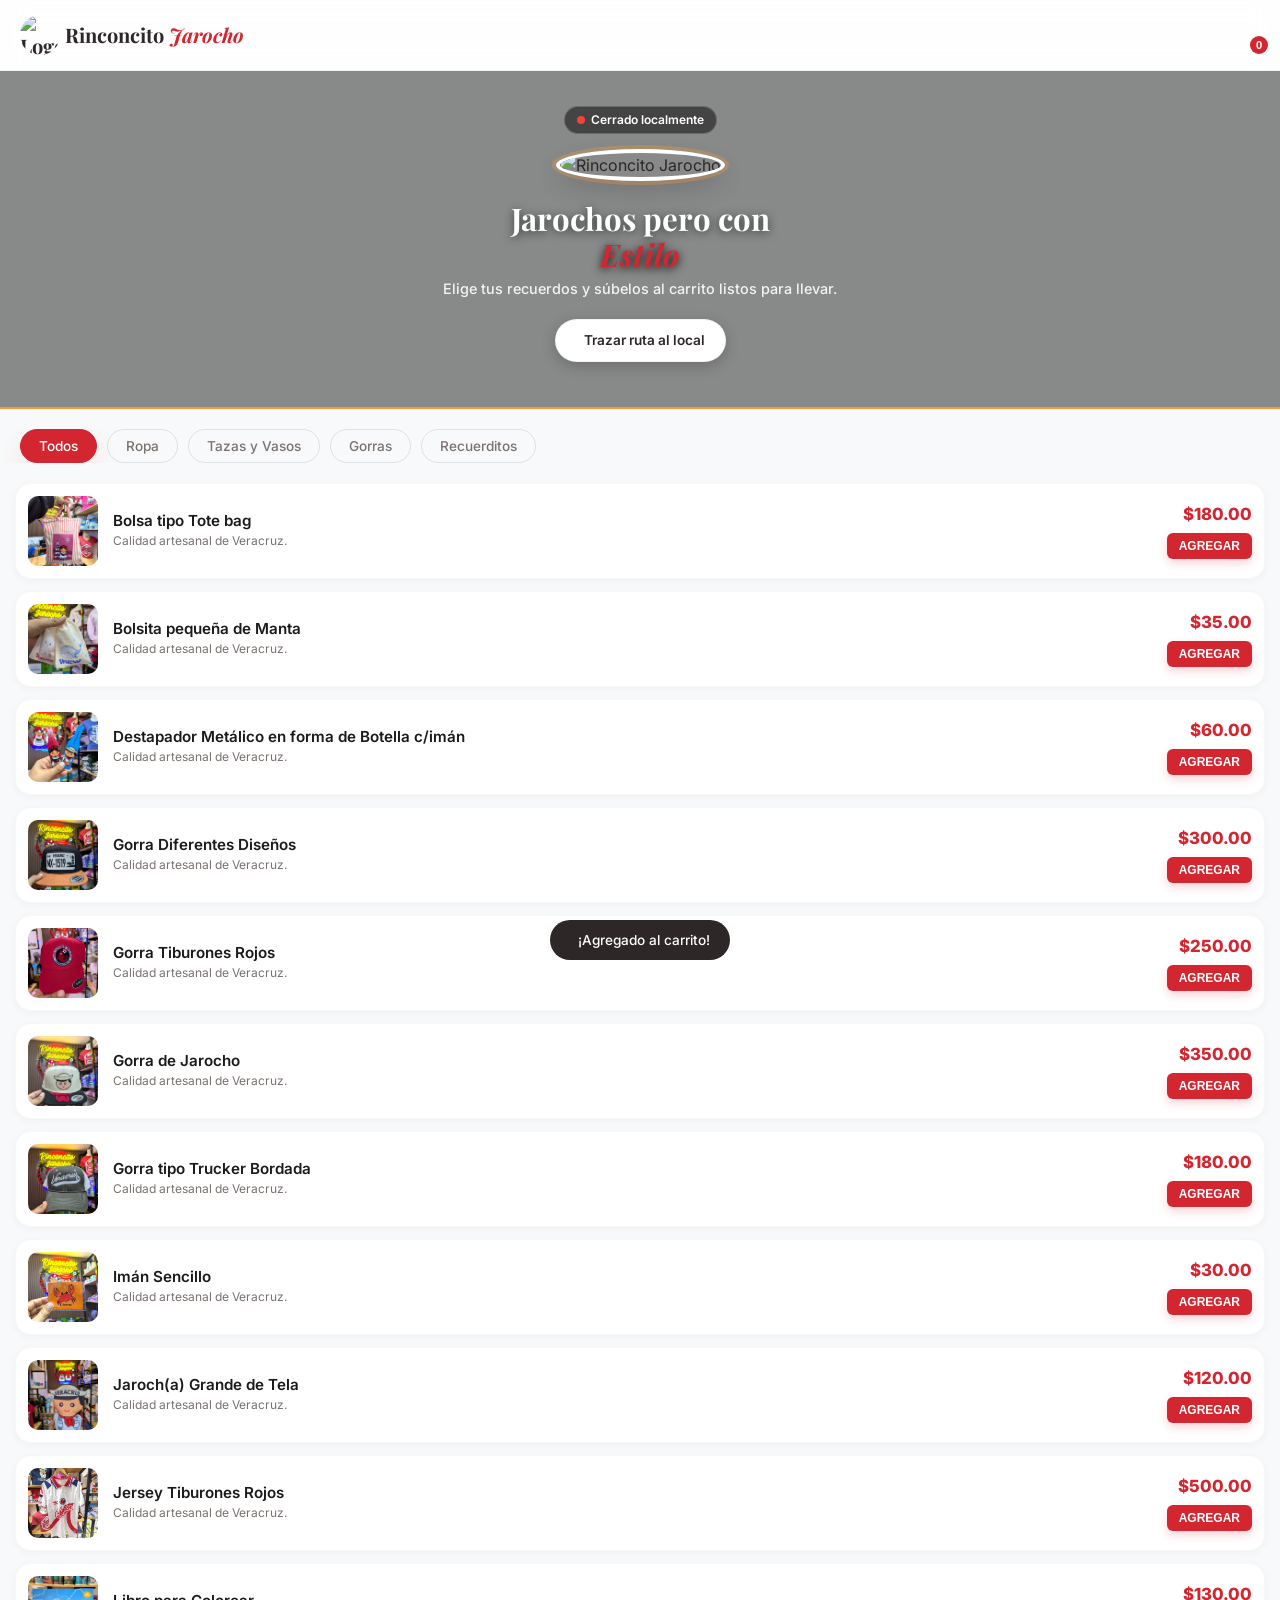
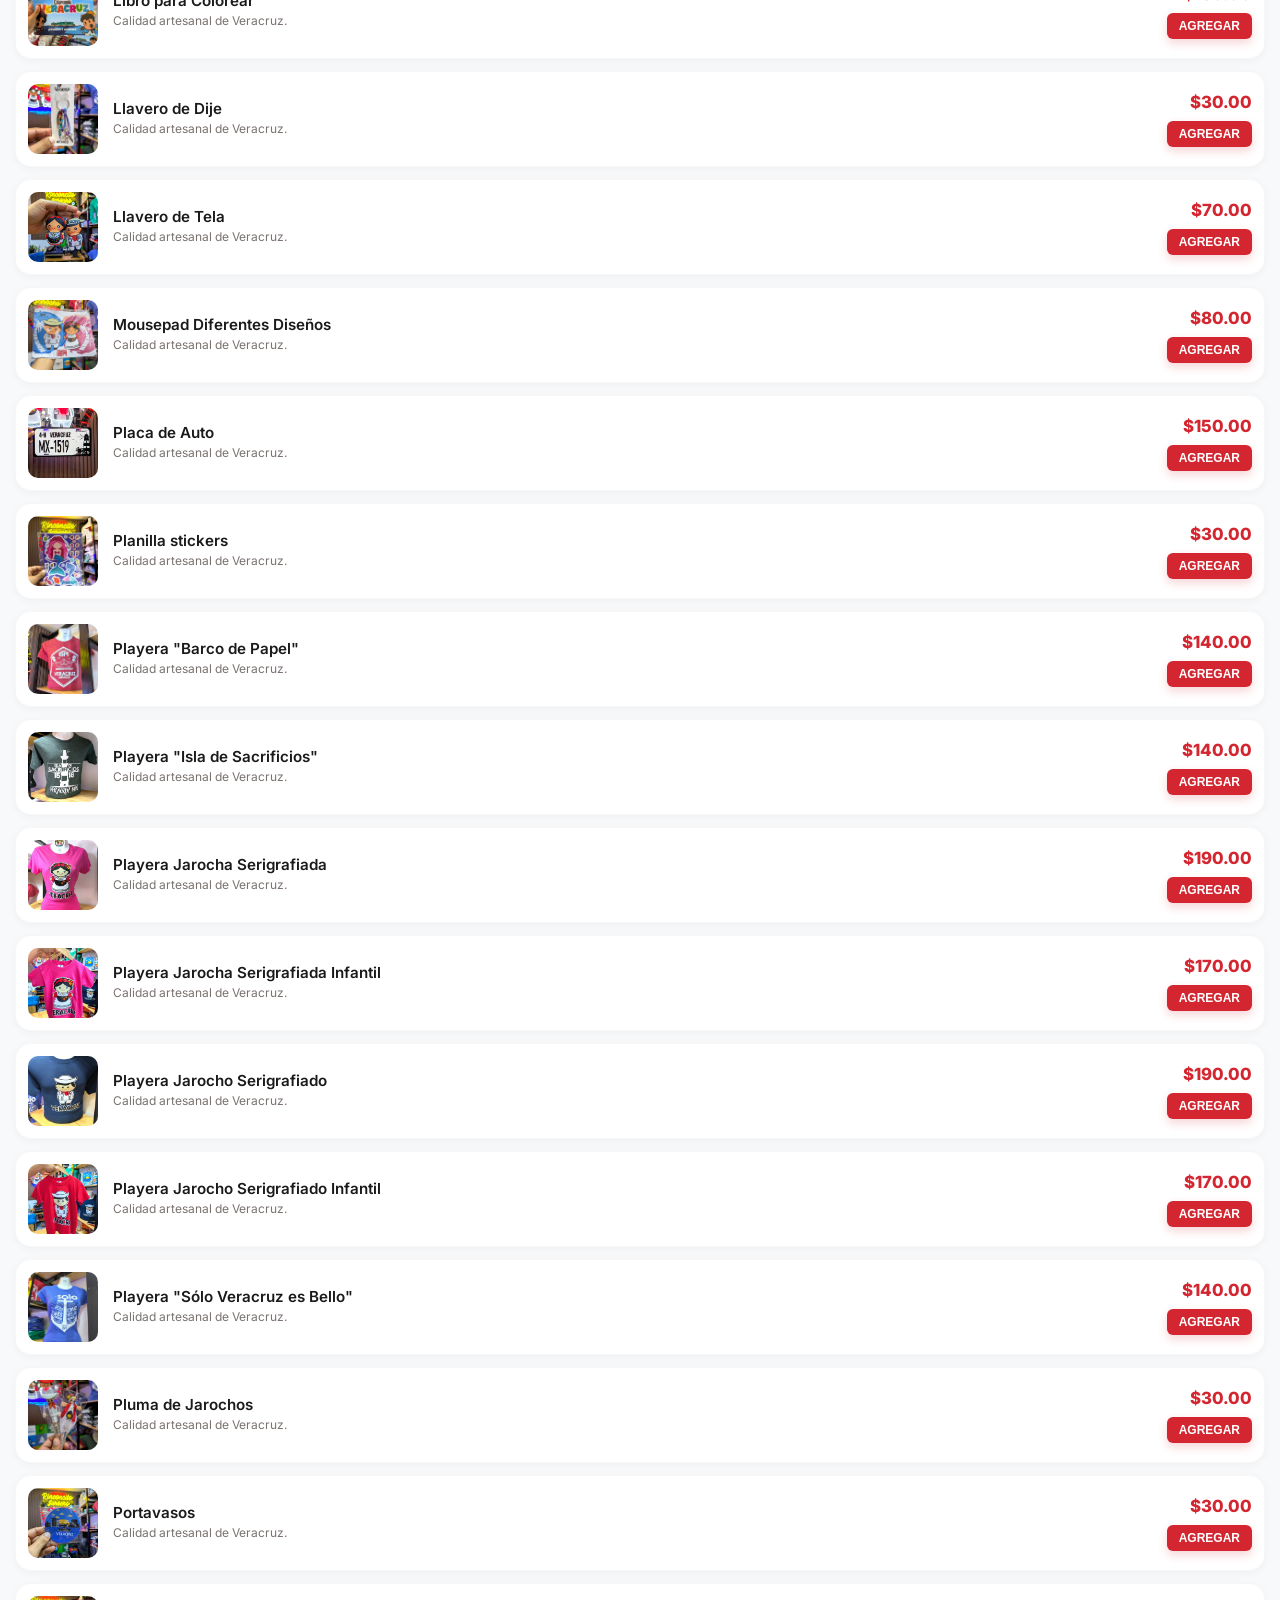
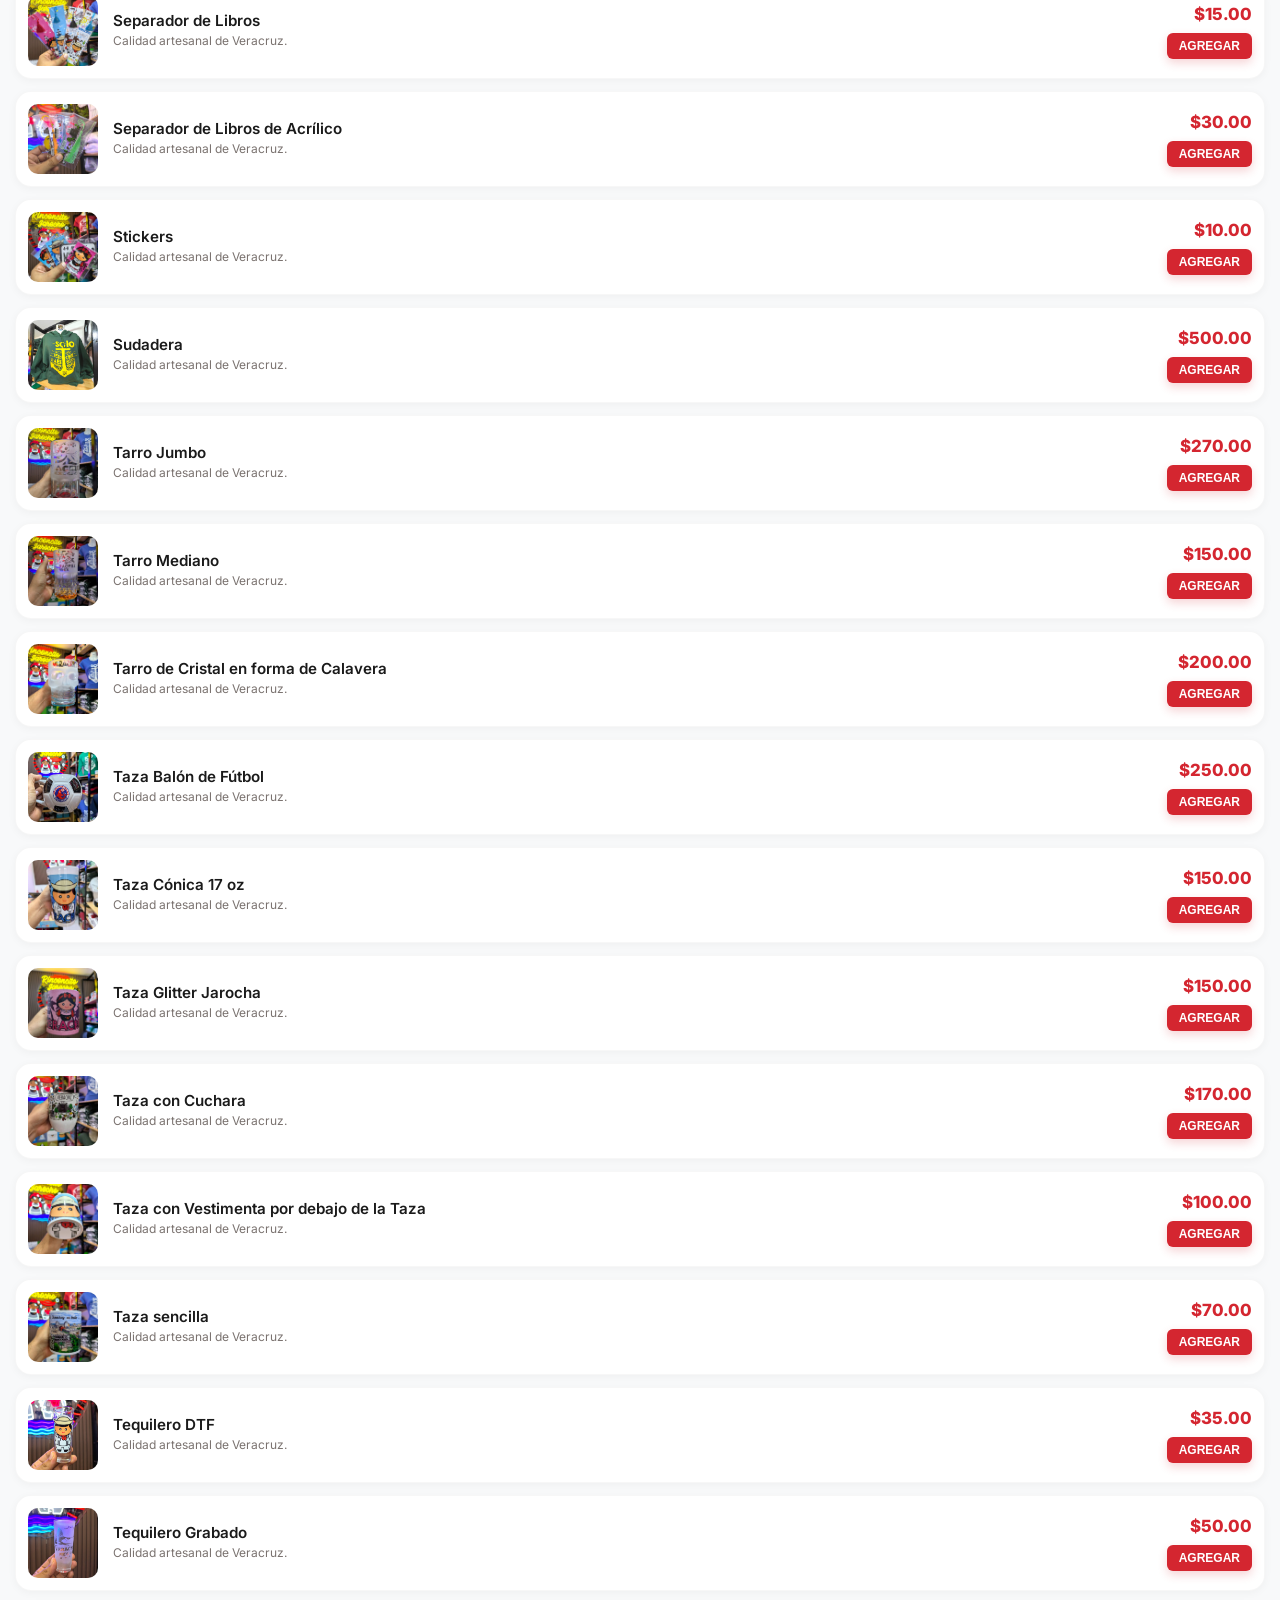
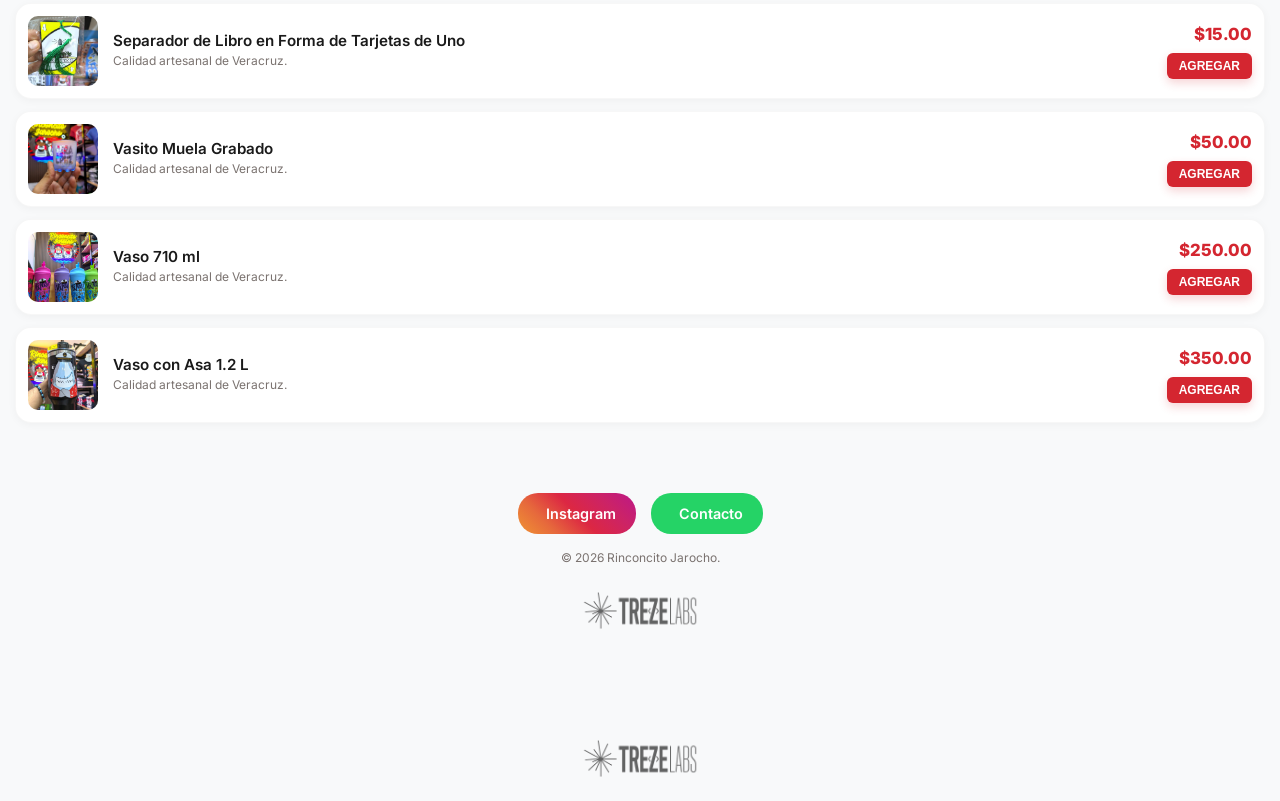
==== index.html @ 59df4389 "Deploy: Treze Labs Footer + Sistema completo" ====
<!DOCTYPE html>
<html lang="es">
<head>
    <meta charset="UTF-8">
    <meta name="viewport" content="width=device-width, initial-scale=1.0, maximum-scale=1.0, user-scalable=no">
    <title>Rinconcito Jarocho | Souvenirs y Tradición</title>
    
    <!-- SEO & OpenGraph -->
    <meta name="description" content="Descubre nuestra selección de souvenirs, café y artesanías tradicionales jarochas.">
    
    <!-- WhatsApp / Social Media Preview -->
    <meta property="fb:app_id" content="966242223397117">
    <meta property="og:site_name" content="Rinconcito Jarocho">
    <meta property="og:title" content="Rinconcito Jarocho | Catálogo Digital">
    <meta property="og:description" content="Descubre nuestra selección Premium de souvenirs tradicionales jarochos.">
    <meta property="og:image" itemprop="image" content="https://vcard-rinconcito-jarocho.vercel.app/PORTADA_WA.jpg?v=10">
    <meta property="og:image:secure_url" itemprop="image" content="https://vcard-rinconcito-jarocho.vercel.app/PORTADA_WA.jpg?v=10">
    <meta property="og:image:type" content="image/jpeg">
    <meta property="og:image:width" content="600">
    <meta property="og:image:height" content="600">
    <meta property="og:type" content="website">
    <meta property="og:url" content="https://vcard-rinconcito-jarocho.vercel.app/">

    <!-- Favicon -->
    <link rel="icon" type="image/jpeg" href="PORTADA_WA.jpg?v=10">
    <link rel="apple-touch-icon" href="PORTADA_WA.jpg?v=10">
    
    <!-- Google Fonts -->
    <link rel="preconnect" href="https://fonts.googleapis.com">
    <link rel="preconnect" href="https://fonts.gstatic.com" crossorigin>
    <link href="https://fonts.googleapis.com/css2?family=Inter:wght@300;400;500;600&family=Playfair+Display:wght@600;700;800&display=swap" rel="stylesheet">
    
    <!-- Icons RemixIcon -->
    <link href="https://cdn.jsdelivr.net/npm/remixicon@3.5.0/fonts/remixicon.css" rel="stylesheet">
    
    <link rel="stylesheet" href="style.css">
</head>
<body class="loading">

    <!-- Splash Screen -->
    <div class="splash-screen" id="splash">
        
        <h2 class="splash-title">
            <span class="word delay-1 splash-highlight">Bienvenidos</span> 
        </h2>

        <div class="splash-video-container">
            <video src="Animate_2D_logo_202604082018.mp4" autoplay muted playsinline loop class="splash-video" id="splashVideo"></video>
        </div>
        <p class="splash-tagline">#unpedacitodeveracruzcontigo</p>
    </div>

    <!-- Header -->
    <header class="navbar">
        <div class="logo">
            <img src="Logo.jpg" alt="Logo" style="width: 40px; height: 40px; border-radius: 50%;"> 
            <span>Rinconcito <span class="accent-text">Jarocho</span></span>
        </div>
        <div class="nav-actions">
            <!-- Botón del carrito en cabecera -->
            <button class="header-cart-btn" onclick="toggleCart()">
                <i class="ri-shopping-cart-2-line"></i>
                <span id="header-cart-count" class="cart-badge">0</span>
            </button>
        </div>
    </header>

    <!-- Hero Section (Premium UI) -->
    <section class="hero">
        <div class="hero-decorative-bg"></div>
        <div class="hero-content">
            <div class="status-badge" id="store-status">
                <span class="status-dot"></span><span id="status-text">Verificando...</span>
            </div>
            <div class="logo-wrapper">
                <img src="Logo.jpg" alt="Rinconcito Jarocho" class="hero-logo">
            </div>
            <h2>Jarochos pero con <br><span class="highlight">Estilo</span></h2>
            <p>Elige tus recuerdos y súbelos al carrito listos para llevar.</p>
            
            <a href="https://maps.app.goo.gl/8WLdTJuhBBoKzhEu6" target="_blank" class="btn-location">
                <i class="ri-map-pin-2-fill"></i> Trazar ruta al local
            </a>
        </div>
    </section>

    <!-- Categories Filter -->
    <div class="categories-wrapper">
        <div class="categories-scroll">
            <button class="cat-btn active" data-filter="all">Todos</button>
            <button class="cat-btn" data-filter="ropa">Ropa</button>
            <button class="cat-btn" data-filter="tazas">Tazas y Vasos</button>
            <button class="cat-btn" data-filter="gorras">Gorras</button>
            <button class="cat-btn" data-filter="souvenirs">Recuerditos</button>
        </div>
    </div>

    <!-- Products Section -->
    <main class="products-container" id="products-grid">
        <!-- Products will be injected here via JS -->
    </main>

    <!-- Footer -->
    <footer>
        <div class="social-links-footer">
            <a href="https://www.instagram.com/rinconcitojarocho_" target="_blank" class="contact-btn insta"><i class="ri-instagram-line"></i> Instagram</a>
            <a href="https://wa.me/522291293657" target="_blank" class="contact-btn wa"><i class="ri-whatsapp-line"></i> Contacto</a>
        </div>
        <p style="font-size: 0.75rem; margin-bottom: 5px;">&copy; 2026 Rinconcito Jarocho.</p>
        <a href="https://trezelabs.com" target="_blank" style="display: flex; justify-content: center; text-decoration: none; margin-top: 24px; opacity: 0.6; transition: opacity 0.3s ease;" onmouseover="this.style.opacity='1'" onmouseout="this.style.opacity='0.6'">
            <img src="assets/footer.png" alt="Ingeniería Digital por Treze Labs" style="max-height: 38px; object-fit: contain; filter: brightness(0);">
        </a>
    </footer>

    <!-- Cart Modal -->
    <div class="cart-overlay" id="cart-modal">
        <div class="cart-drawer">
            <div class="cart-header">
                <h3>Tu Pedido</h3>
                <button class="close-cart" onclick="toggleCart()">
                    <i class="ri-close-line"></i>
                </button>
            </div>
            
            <div class="cart-body" id="cart-items">
                <!-- Cart items list -->
                <div class="empty-cart-msg">Tu carrito está vacío 🥺<br>¡Agrega unos souvenirs jarochos!</div>
            </div>
            
            <div class="cart-footer">
                <div class="cart-total">
                    <span>Total:</span>
                    <span id="cart-total-price">$0.00</span>
                </div>
                <!-- Formulario super corto para el pedido -->
                <div class="checkout-form" id="checkout-form" style="display: none;">
                    <input type="text" id="client-name" placeholder="Escribe tu nombre..." class="checkout-input">
                    
                    <!-- Módulo de Regalo VIP -->
                    <label class="gift-toggle" for="is-gift">
                        <input type="checkbox" id="is-gift" onchange="toggleGiftNote()"> 
                        <span>¿Es un pedido para regalo? 🎁</span>
                    </label>
                    <textarea id="gift-note" placeholder="Escribe tu dedicatoria especial aquí..." class="checkout-input gift-note-input" style="display: none;"></textarea>
                </div>
                <button class="btn-checkout" id="btn-checkout" onclick="sendWhatsAppOrder()" disabled>
                    <i class="ri-whatsapp-line"></i> Enviar Pedido
                </button>
            </div>
        </div>
    </div>

    <!-- Floating Toast for Add to Cart -->
    <div class="toast" id="toast">
        <i class="ri-check-line"></i> ¡Agregado al carrito!
    </div>

    <!-- MÁGICO Botón de Carrito Flotante (Siempre Visible) -->
    <button class="floating-cart-btn" id="floating-btn" onclick="toggleCart()">
        <i class="ri-shopping-cart-2-fill"></i>
        <div class="floating-cart-count" id="floating-cart-count">0</div>
    </button>

    <!-- Scripts -->
    <script src="app.js" charset="utf-8"></script>

<!-- TREZE SIGNATURE -->
<a href="https://wa.me/522214092478?text=Hola%20Treze%20Labs%2C%20me%20gustar%C3%ADa%20solicitar%20el%20desarrollo%20de%20un%20sistema%20profesional." target="_blank" style="display: flex; justify-content: center; text-decoration: none; margin-top: 24px; margin-bottom: 24px; opacity: 0.6; transition: opacity 0.3s ease;" onmouseover="this.style.opacity='1'" onmouseout="this.style.opacity='0.6'">
    <img src="assets/footer.png" alt="Ingeniería Digital por Treze Labs" style="max-height: 38px; object-fit: contain; filter: brightness(0);">
</a>

</body>
</html>
---- style.css ----
/* VARIABLES GENERALES Y DISEÑO PREMIUM */
:root {
    /* Paleta Jarocha Premium (Basada en Logo) */
    --primary: #D42630; /* Rojo vivo jarocho */
    --primary-dark: #A51A20;
    --accent: #F79B37; /* Naranja/Dorado del atardecer del logo */
    
    --bg-color: #F8F9FA; /* Blanco muy limpio para resaltar colores del logo */
    --surface-color: #FFFFFF;
    
    --text-main: #2D2727;
    --text-muted: #7A726F;
    
    /* Fuentes */
    --font-heading: 'Playfair Display', serif;
    --font-body: 'Inter', sans-serif;
    
    /* Sombras Glassmorfismo / Premium */
    --shadow-sm: 0 4px 10px rgba(0, 0, 0, 0.05);
    --shadow-md: 0 10px 25px rgba(209, 48, 56, 0.1);
    --shadow-lg: 0 20px 40px rgba(0, 0, 0, 0.08);
    
    --radius-md: 16px;
    --radius-lg: 24px;
    --radius-full: 999px;
}

* {
    margin: 0;
    padding: 0;
    box-sizing: border-box;
    -webkit-tap-highlight-color: transparent;
}

body {
    font-family: var(--font-body);
    background-color: var(--bg-color);
    color: var(--text-main);
    line-height: 1.5;
    overflow-x: hidden;
}
body.loading {
    overflow: hidden;
}

/* ================= SPLASH SCREEN ================= */
.splash-screen {
    position: fixed;
    top: 0; left: 0; width: 100%; height: 100%;
    background: #FFFFFF url('patron.jpg') repeat;
    background-size: 250px;
    z-index: 9999;
    display: flex;
    flex-direction: column;
    justify-content: center;
    align-items: center;
    transition: opacity 0.6s ease-out, visibility 0.6s ease-out;
    will-change: opacity, visibility;
}
.splash-title {
    font-family: var(--font-heading);
    font-size: 2.2rem;
    line-height: 1.15;
    margin: 0 0 25px 0;
    color: var(--text-main);
    text-align: center;
    background: rgba(255, 255, 255, 0.95);
    padding: 10px 40px;
    border-radius: var(--radius-full);
    box-shadow: 0 10px 30px rgba(0,0,0,0.15);
    text-shadow: none;
    z-index: 10;
}
.splash-title .word {
    display: inline-block;
    opacity: 0;
    transform: translateY(30px);
    animation: letterDrop 0.8s cubic-bezier(0.175, 0.885, 0.32, 1.275) forwards;
}
.splash-title .splash-highlight {
    color: var(--primary);
    text-shadow: none;
}
.splash-title .delay-1 { animation-delay: 0.1s; }
.splash-title .delay-2 { animation-delay: 0.25s; }
.splash-title .delay-3 { animation-delay: 0.4s; }
.splash-title .delay-4 { animation-delay: 0.6s; }
.splash-title .delay-5 { animation-delay: 0.8s; }

.splash-video-container {
    width: 90vw;
    max-width: 450px;
    aspect-ratio: 16 / 9;
    border-radius: 20px;
    overflow: hidden;
    box-shadow: 0 15px 35px rgba(247, 155, 55, 0.4), inset 0 0 20px rgba(0,0,0,0.1);
    border: 6px solid #FFFFFF;
    position: relative;
    animation: floatingLogo 4s ease-in-out infinite;
    margin-bottom: 25px;
    background: #FFFFFF;
    will-change: transform;
    transform: translateZ(0); /* Hardware acceleration */
}
.splash-video {
    width: 100%;
    height: 100%;
    object-fit: cover;
    background-color: transparent;
}
.splash-tagline {
    font-family: var(--font-body);
    font-size: 1rem;
    font-weight: 600;
    color: white;
    background: rgba(0,0,0,0.85);
    padding: 10px 25px;
    border-radius: var(--radius-full);
    box-shadow: 0 4px 15px rgba(0,0,0,0.2);
    animation: fadeInDown 1s ease 1s both; /* Delay in showing up */
    text-transform: none;
    letter-spacing: 0.5px;
}
.splash-logo span {
    font-weight: 400;
    font-style: italic;
    opacity: 0.9;
}
.splash-tagline {
    font-size: 0.9rem;
    letter-spacing: 2px;
    text-transform: uppercase;
    opacity: 0.8;
}
.loader {
    margin: 20px auto 0;
    width: 40px; height: 40px;
    border: 3px solid rgba(255,255,255,0.3);
    border-top-color: white;
    border-radius: 50%;
    animation: spin 1s linear infinite;
}

/* ================= HEADER ================= */
.navbar {
    position: sticky;
    top: 0;
    background: rgba(255, 255, 255, 0.85);
    backdrop-filter: blur(12px);
    -webkit-backdrop-filter: blur(12px);
    display: flex;
    justify-content: space-between;
    align-items: center;
    padding: 15px 20px;
    z-index: 100;
    border-bottom: 1px solid rgba(0,0,0,0.05);
}
.logo {
    font-family: var(--font-heading);
    font-size: 1.25rem;
    font-weight: 700;
    color: var(--text-main);
    display: flex;
    align-items: center;
    gap: 5px;
}
.logo i { color: var(--primary); }
.accent-text { color: var(--primary); font-style: italic; }

.header-cart-btn {
    position: relative;
    background: none;
    border: none;
    font-size: 1.4rem;
    color: var(--text-main);
    cursor: pointer;
    transition: transform 0.2s;
}
.header-cart-btn:active { transform: scale(0.9); }
.cart-badge {
    position: absolute;
    top: -5px; right: -8px;
    background: var(--primary);
    color: white;
    font-size: 0.7rem;
    font-weight: 600;
    width: 18px; height: 18px;
    border-radius: 50%;
    display: flex;
    justify-content: center;
    align-items: center;
}

/* ================= HERO (Fondo Fotográfico) ================= */
.hero {
    position: relative;
    padding: 35px 20px 45px;
    background: linear-gradient(rgba(0,0,0,0.45), rgba(0,0,0,0.45)), url('Portada.jpg') center/cover;
    border-bottom: 2px solid var(--accent);
    display: flex;
    flex-direction: column;
    align-items: center;
    text-align: center;
    overflow: hidden;
}
.hero-decorative-bg {
    display: none; /* Desactivar destello para que reine la foto */
}
.hero-decorative-bg {
    position: absolute;
    top: -50%; left: -50%; width: 200%; height: 200%;
    background: radial-gradient(circle, rgba(255,255,255,0.5) 0%, transparent 60%);
    animation: rotateSun 25s linear infinite;
    pointer-events: none;
    z-index: 0;
}
.hero-content {
    position: relative;
    z-index: 1;
    color: var(--text-main);
    max-width: 400px;
    display: flex;
    flex-direction: column;
    align-items: center;
}
.logo-wrapper {
    position: relative;
    margin-bottom: 15px;
}
.hero-logo {
    width: 105px;
    height: 105px;
    border-radius: 50%;
    border: 4px solid white;
    object-fit: cover;
    box-shadow: 0 0 0 4px rgba(247, 155, 55, 0.3), 0 10px 25px rgba(0,0,0,0.15);
    animation: floatingLogo 4s ease-in-out infinite;
}
.hero h2 {
    font-family: var(--font-heading);
    font-size: 1.95rem;
    line-height: 1.15;
    margin: 5px 0;
    color: #FFFFFF;
    text-shadow: 0 2px 10px rgba(0,0,0,0.6);
}
.highlight {
    color: var(--primary);
    font-style: italic;
    text-shadow: 0 2px 10px rgba(0,0,0,1);
}
.hero p {
    font-size: 0.9rem;
    color: rgba(255,255,255,0.9);
    font-weight: 500;
    margin-bottom: 20px;
}
.btn-location {
    background: white;
    color: var(--text-main);
    text-decoration: none;
    font-weight: 600;
    font-size: 0.85rem;
    padding: 10px 20px;
    border-radius: var(--radius-full);
    display: flex;
    align-items: center;
    gap: 8px;
    box-shadow: 0 4px 15px rgba(0,0,0,0.2);
    border: 1px solid rgba(0,0,0,0.05);
    transition: transform 0.2s, box-shadow 0.2s;
}
.btn-location i {
    color: var(--primary);
    font-weight: 700;
    font-size: 1.1rem;
}
.btn-location:active {
    transform: scale(0.95);
    box-shadow: 0 2px 8px rgba(0,0,0,0.04);
}

/* Status Badge */
.status-badge {
    display: inline-flex;
    align-items: center;
    gap: 6px;
    background: rgba(0,0,0,0.5);
    padding: 4px 12px;
    border-radius: 20px;
    font-size: 0.75rem;
    color: white;
    margin-bottom: 15px;
    border: 1px solid rgba(255,255,255,0.2);
    backdrop-filter: blur(4px);
    font-weight: 600;
}
.status-dot { width: 8px; height: 8px; border-radius: 50%; }
.status-dot.open { background: #4CAF50; box-shadow: 0 0 8px #4CAF50; animation: pulse 2s infinite; }
.status-dot.closed { background: #F44336; }

/* ================= CATEGORIES ================= */
.categories-wrapper {
    padding: 20px 0;
    background: var(--bg-color);
}
.categories-scroll {
    display: flex;
    overflow-x: auto;
    gap: 10px;
    padding: 0 20px;
    scrollbar-width: none; /* Firefox */
}
.categories-scroll::-webkit-scrollbar { display: none; }
.cat-btn {
    background: transparent;
    border: 1px solid rgba(0,0,0,0.1);
    padding: 8px 18px;
    border-radius: var(--radius-full);
    font-family: var(--font-body);
    font-weight: 500;
    font-size: 0.85rem;
    color: var(--text-muted);
    white-space: nowrap;
    transition: all 0.3s ease;
}
.cat-btn.active {
    background: var(--primary);
    color: white;
    border-color: var(--primary);
    box-shadow: var(--shadow-md);
}

/* ================= PRODUCT LIST (NUEVO INTENTO) ================= */
.products-container {
    padding: 0 15px 40px;
    display: flex;
    flex-direction: column;
    gap: 12px;
}
.product-card {
    background: var(--surface-color);
    border-radius: var(--radius-md);
    overflow: hidden;
    box-shadow: 0 2px 8px rgba(0,0,0,0.04);
    border: 1px solid rgba(0,0,0,0.03);
    display: flex;
    flex-direction: row;
    align-items: stretch;
    padding: 12px;
    gap: 15px;
    transition: transform 0.2s;
    position: relative;
}
.product-card:active {
    transform: scale(0.98);
    background-color: #fcfcfc;
}

.stock-badge {
    position: absolute;
    top: 10px;
    right: 10px;
    background: #FF3B30;
    color: white;
    font-size: 0.7rem;
    font-weight: 800;
    padding: 4px 8px;
    border-radius: 6px;
    z-index: 10;
    box-shadow: 0 4px 10px rgba(255, 59, 48, 0.4);
}

.product-card.out-of-stock {
    opacity: 0.65;
}
.product-card.out-of-stock .product-img {
    filter: grayscale(100%);
}

/* Espacio reservado para las fotos que subirán después */
.product-placeholder {
    width: 70px;
    height: 70px;
    border-radius: 10px;
    background: #FFF1E6; /* Tono cálido sacado del logo */
    border: 1px dashed var(--accent);
    display: flex;
    justify-content: center;
    align-items: center;
    flex-shrink: 0;
    color: var(--accent);
    font-size: 1.5rem;
}
.product-img {
    width: 70px;
    height: 70px;
    border-radius: 10px;
    object-fit: cover;
    flex-shrink: 0;
}

.product-info {
    flex-grow: 1;
    display: flex;
    flex-direction: row;
    justify-content: space-between;
    align-items: center;
}
.product-info-text {
    flex-grow: 1;
    padding-right: 10px;
}
.product-title {
    font-size: 0.95rem;
    font-weight: 600;
    color: #1A1A1A;
    margin-bottom: 2px;
    line-height: 1.2;
}
.product-desc {
    font-size: 0.75rem;
    color: var(--text-muted);
    display: -webkit-box;
    -webkit-line-clamp: 2;
    -webkit-box-orient: vertical;
    overflow: hidden;
}
.product-action {
    display: flex;
    flex-direction: column;
    align-items: flex-end;
    justify-content: center;
    min-width: 80px;
}
.product-price {
    font-weight: 800;
    color: var(--primary);
    font-size: 1.05rem;
    margin-bottom: 6px;
}
.btn-add {
    background: var(--primary);
    color: white;
    border: none;
    padding: 6px 12px;
    border-radius: 6px;
    font-size: 0.75rem;
    font-weight: 700;
    cursor: pointer;
    box-shadow: 0 4px 10px rgba(212, 38, 48, 0.2);
}
.btn-add:active {
    box-shadow: inset 0 0 0 2px var(--primary);
}
.btn-add:disabled {
    background: #DDD;
    color: #888;
    box-shadow: none;
    cursor: not-allowed;
}

/* ================= CART MODAL ================= */
.cart-overlay {
    position: fixed;
    top: 0; left: 0; width: 100%; height: 100%;
    background: rgba(0,0,0,0.5);
    backdrop-filter: blur(4px);
    z-index: 1000;
    opacity: 0;
    visibility: hidden;
    transition: opacity 0.3s ease;
}
.cart-overlay.active {
    opacity: 1; visibility: visible;
}
.cart-drawer {
    position: absolute;
    bottom: 0; left: 0; width: 100%;
    max-height: 90vh;
    border-radius: 25px 25px 0 0;
    display: flex;
    flex-direction: column;
    background: white;
}
.cart-drawer::before {
    content: '';
    position: absolute;
    top: 10px;
    left: 50%;
    transform: translateX(-50%);
    width: 40px;
    height: 5px;
    background: #e0e0e0;
    border-radius: 10px;
}
.cart-overlay.active .cart-drawer {
    transform: translateY(0);
}
.cart-header {
    display: flex;
    justify-content: space-between;
    align-items: center;
    padding: 30px 20px 10px; /* Space for handle */
}
.cart-header h3 {
    margin: 0;
    font-family: var(--font-heading);
    font-size: 1.8rem;
    font-weight: 800;
    color: #1A1A1A; /* Extremely visible */
}
.close-cart {
    background: #f1f1f1;
    border: none;
    width: 32px; height: 32px;
    border-radius: 50%;
    display: flex; justify-content: center; align-items: center;
    font-size: 1.2rem;
    color: var(--text-main);
    cursor: pointer;
    transition: background 0.3s;
}
.close-cart:active { background: #e0e0e0; }
.cart-body {
    padding: 20px;
    overflow-y: auto; /* Fixes "queda anclada" on mobile */
    flex: 1;
    min-height: 100px;
    padding-bottom: 5px;
}
.empty-cart-msg {
    text-align: center;
    color: var(--text-muted);
    font-size: 0.9rem;
    padding: 30px 0;
}
.cart-item {
    display: flex;
    align-items: center;
    gap: 12px;
    margin-bottom: 15px;
    background: var(--bg-color);
    padding: 10px;
    border-radius: var(--radius-md);
}
.cart-item-img {
    width: 50px; height: 50px;
    border-radius: 8px;
    object-fit: cover;
}
.cart-item-details { flex-grow: 1; }
.cart-item-title { font-size: 0.85rem; font-weight: 600; }
.cart-item-price { font-size: 0.8rem; color: var(--primary); font-weight: 700;}
.cart-qty-ctrl {
    display: flex; align-items: center; gap: 8px;
}
.qty-btn {
    background: white; border: 1px solid #ddd;
    width: 24px; height: 24px; border-radius: 4px;
    display: flex; justify-content: center; align-items: center;
    font-weight: bold; cursor: pointer;
}
.cart-footer {
    padding: 15px 20px 20px;
    border-top: 1px solid #f0f0f0;
    background: white;
    flex-shrink: 0;
}
.cart-total {
    display: flex; justify-content: space-between; font-weight: 700;
    font-size: 1.2rem; font-family: var(--font-heading);
    margin-bottom: 15px;
}
.checkout-input {
    width: 100%;
    padding: 12px 15px;
    border: 1px solid #ddd;
    border-radius: var(--radius-md);
    margin-bottom: 15px;
    font-family: var(--font-body);
    font-size: 0.95rem;
    outline: none;
}
.checkout-input:focus {
    border-color: var(--primary);
}

/* Regalo VIP UI */
.gift-toggle {
    display: flex;
    align-items: center;
    gap: 8px;
    font-size: 0.85rem;
    font-weight: 600;
    color: var(--text-muted);
    margin-bottom: 12px;
    cursor: pointer;
    background: var(--bg-color);
    padding: 10px 15px;
    border-radius: var(--radius-md);
    border: 1px dashed #ccc;
    transition: all 0.3s;
}
.gift-toggle:active { background: #f0f0f0; }
.gift-toggle input { accent-color: var(--primary); transform: scale(1.2); }
.gift-note-input {
    resize: none;
    height: 60px;
    font-size: 0.85rem;
    animation: fadeInDown 0.3s ease;
}

.btn-checkout {
    width: 100%;
    background: #25D366; /* Verde WhatsApp */
    color: white;
    border: none;
    padding: 15px;
    border-radius: var(--radius-md);
    font-size: 1rem;
    font-weight: 600;
    display: flex; justify-content: center; align-items: center; gap: 8px;
    cursor: pointer;
    transition: transform 0.2s, opacity 0.2s;
}
.btn-checkout:active { transform: scale(0.98); }
.btn-checkout:disabled { background: #ccc; cursor: not-allowed; opacity: 0.7;}

/* ================= TOAST ================= */
.toast {
    position: fixed;
    bottom: -60px;
    left: 50%;
    transform: translateX(-50%);
    background: var(--text-main);
    color: white;
    padding: 10px 20px;
    border-radius: var(--radius-full);
    font-size: 0.85rem;
    font-weight: 500;
    display: flex; align-items: center; gap: 8px;
    z-index: 2000;
    transition: bottom 0.4s cubic-bezier(0.175, 0.885, 0.32, 1.275);
}
.toast.show {
    bottom: 30px;
}

/* ================= FOOTER ================= */
footer {
    text-align: center;
    padding: 30px 20px;
    color: var(--text-muted);
    font-size: 0.85rem;
    margin-bottom: 80px; /* Space for floating cart */
}
.social-links-footer {
    display: flex;
    justify-content: center;
    gap: 15px;
    margin-bottom: 15px;
}
.contact-btn {
    display: inline-flex;  
    align-items: center; 
    gap: 8px;
    padding: 10px 20px;
    border-radius: 20px;
    color: white;
    text-decoration: none;
    font-weight: 600;
    font-size: 0.9rem;
}
.contact-btn.insta { background: linear-gradient(45deg, #f09433 0%, #e6683c 25%, #dc2743 50%, #cc2366 75%, #bc1888 100%); }
.contact-btn.wa { background: #25D366; }

/* Floating Cart Button */
.floating-cart-btn {
    position: fixed;
    bottom: 25px;
    right: 25px;
    background: var(--primary);
    color: white;
    width: 60px;
    height: 60px;
    border-radius: 50%;
    display: flex;
    justify-content: center;
    align-items: center;
    font-size: 1.7rem;
    box-shadow: 0 5px 20px rgba(247, 155, 55, 0.4);
    border: none;
    z-index: 990;
    cursor: pointer;
    opacity: 0;
    visibility: hidden;
    transform: translateY(20px);
    transition: all 0.3s cubic-bezier(0.175, 0.885, 0.32, 1.275);
}
.floating-cart-btn.visible {
    opacity: 1;
    visibility: visible;
    transform: translateY(0);
}
.floating-cart-count {
    position: absolute;
    top: -5px; right: -5px;
    background: var(--text-main);
    color: white;
    font-size: 0.8rem;
    font-weight: 800;
    width: 24px; height: 24px;
    border-radius: 50%;
    display: flex; justify-content: center; align-items: center;
    border: 2px solid white;
}

/* Animaciones */
@keyframes spin { 100% { transform: rotate(360deg); } }
@keyframes pulse { 0%, 100% { opacity: 1; } 50% { opacity: 0.7; } }
@keyframes rotateSun { 100% { transform: rotate(360deg); } }
@keyframes floatingLogo {
    0%, 100% { transform: translateY(0); }
    50% { transform: translateY(-6px); box-shadow: 0 0 0 6px rgba(247, 155, 55, 0.4), 0 15px 30px rgba(0,0,0,0.2); }
}
@keyframes fadeInDown {
    from { opacity: 0; transform: translateY(-10px); }
    to { opacity: 1; transform: translateY(0); }
}
@keyframes letterDrop {
    0% {
        opacity: 0;
        transform: translateY(30px) scale(0.9);
    }
    100% {
        opacity: 1;
        transform: translateY(0) scale(1);
    }
}
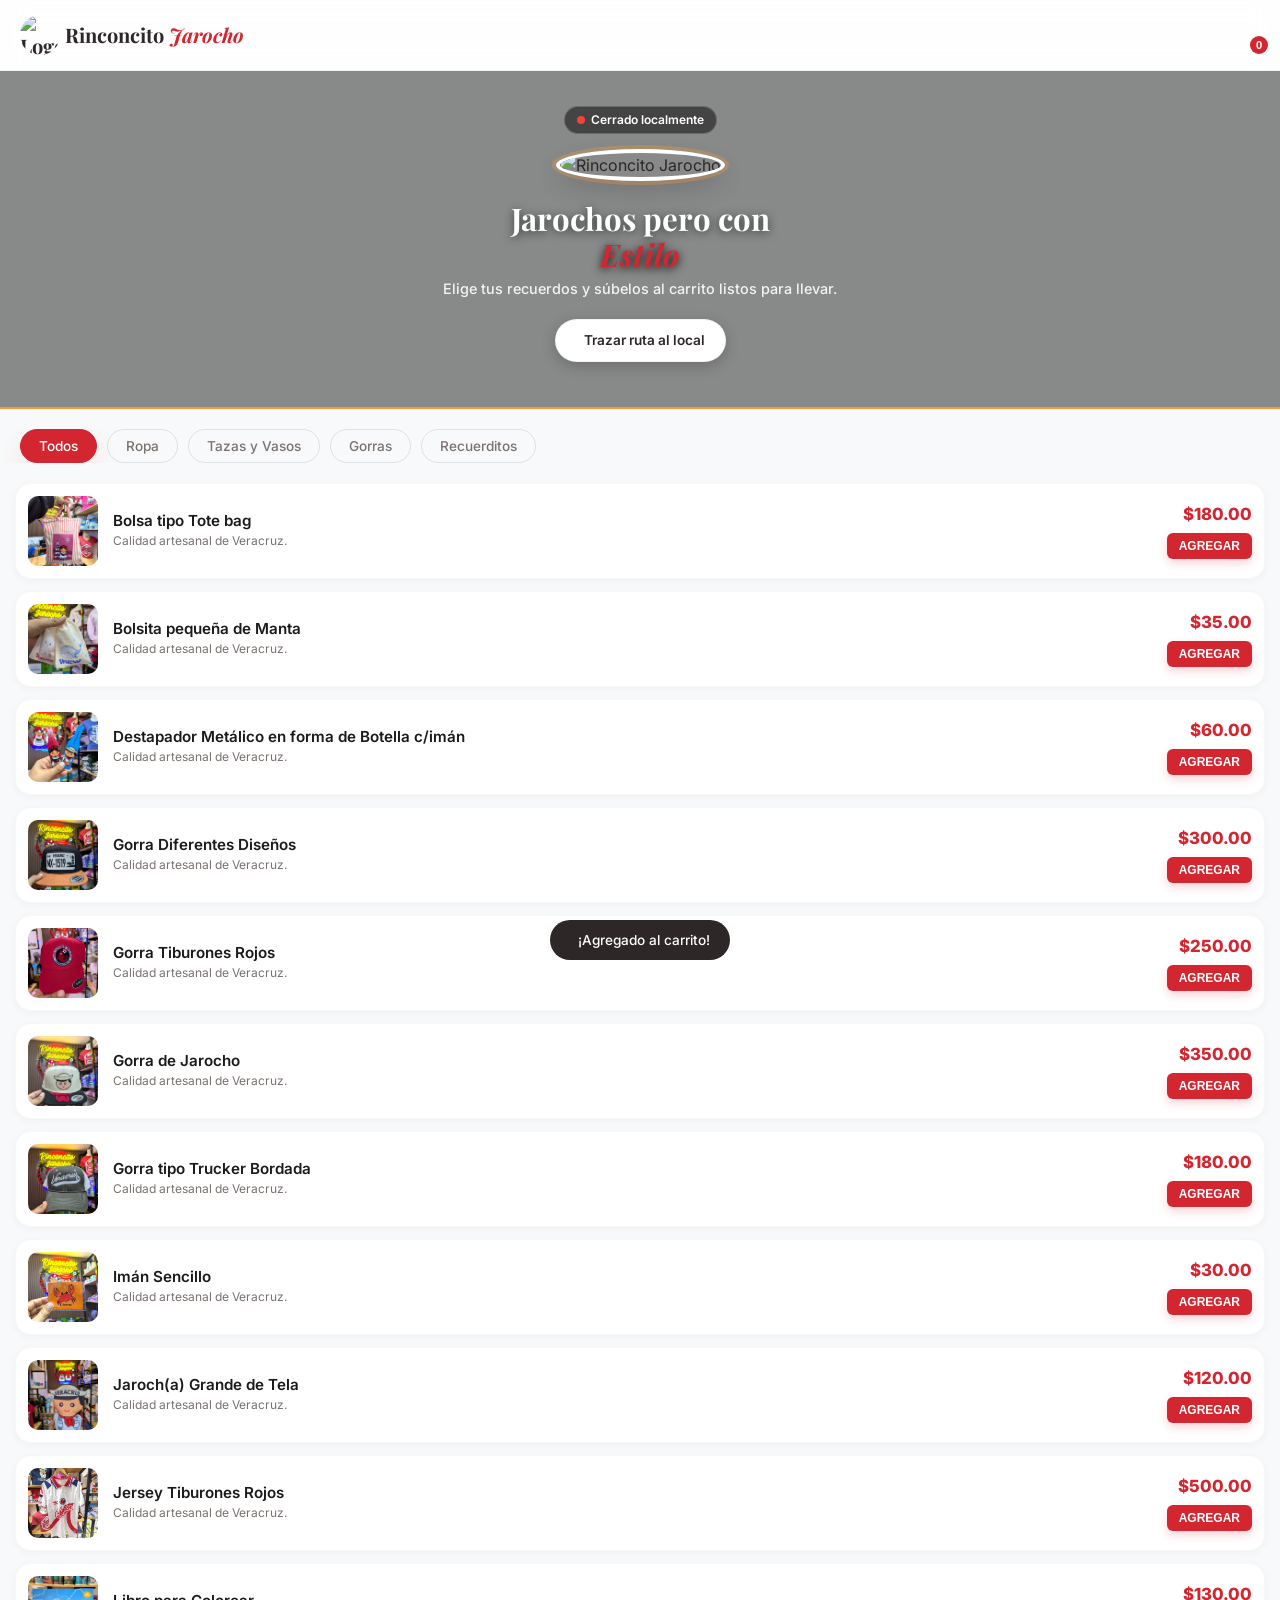
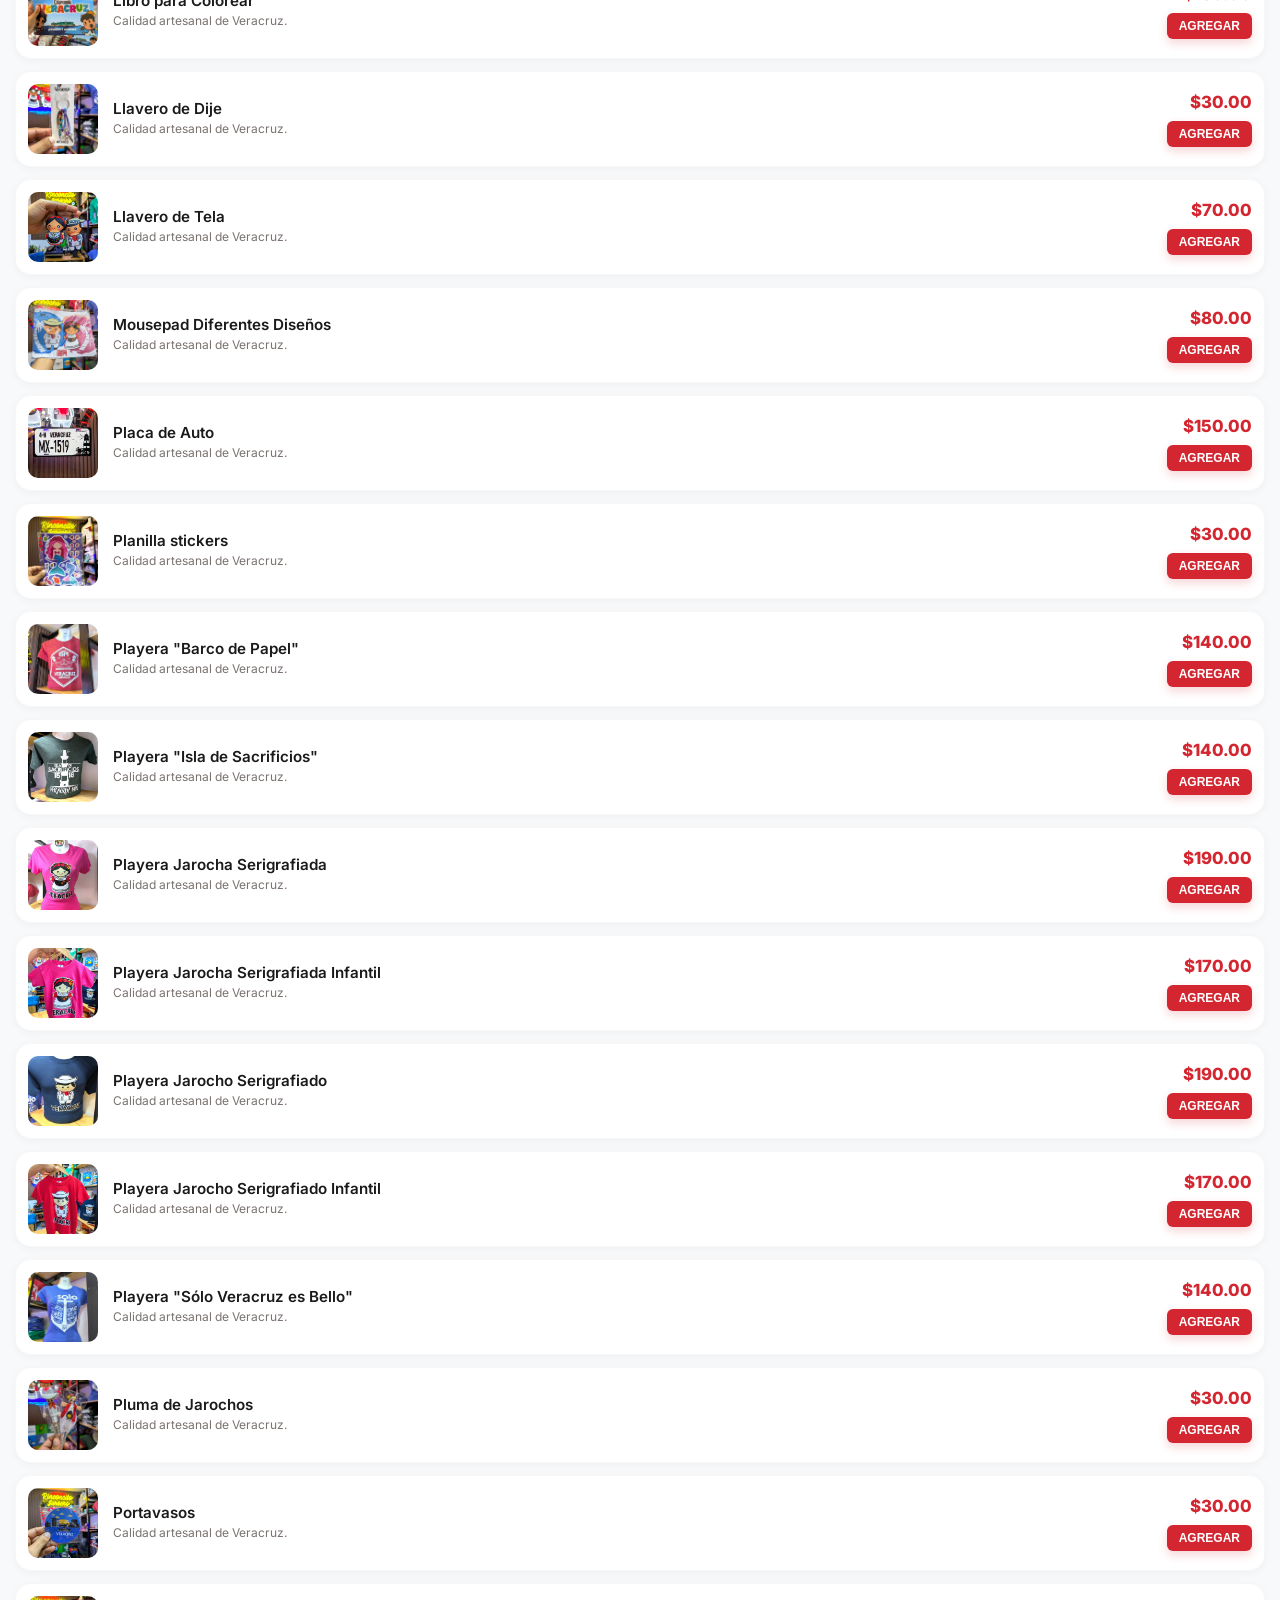
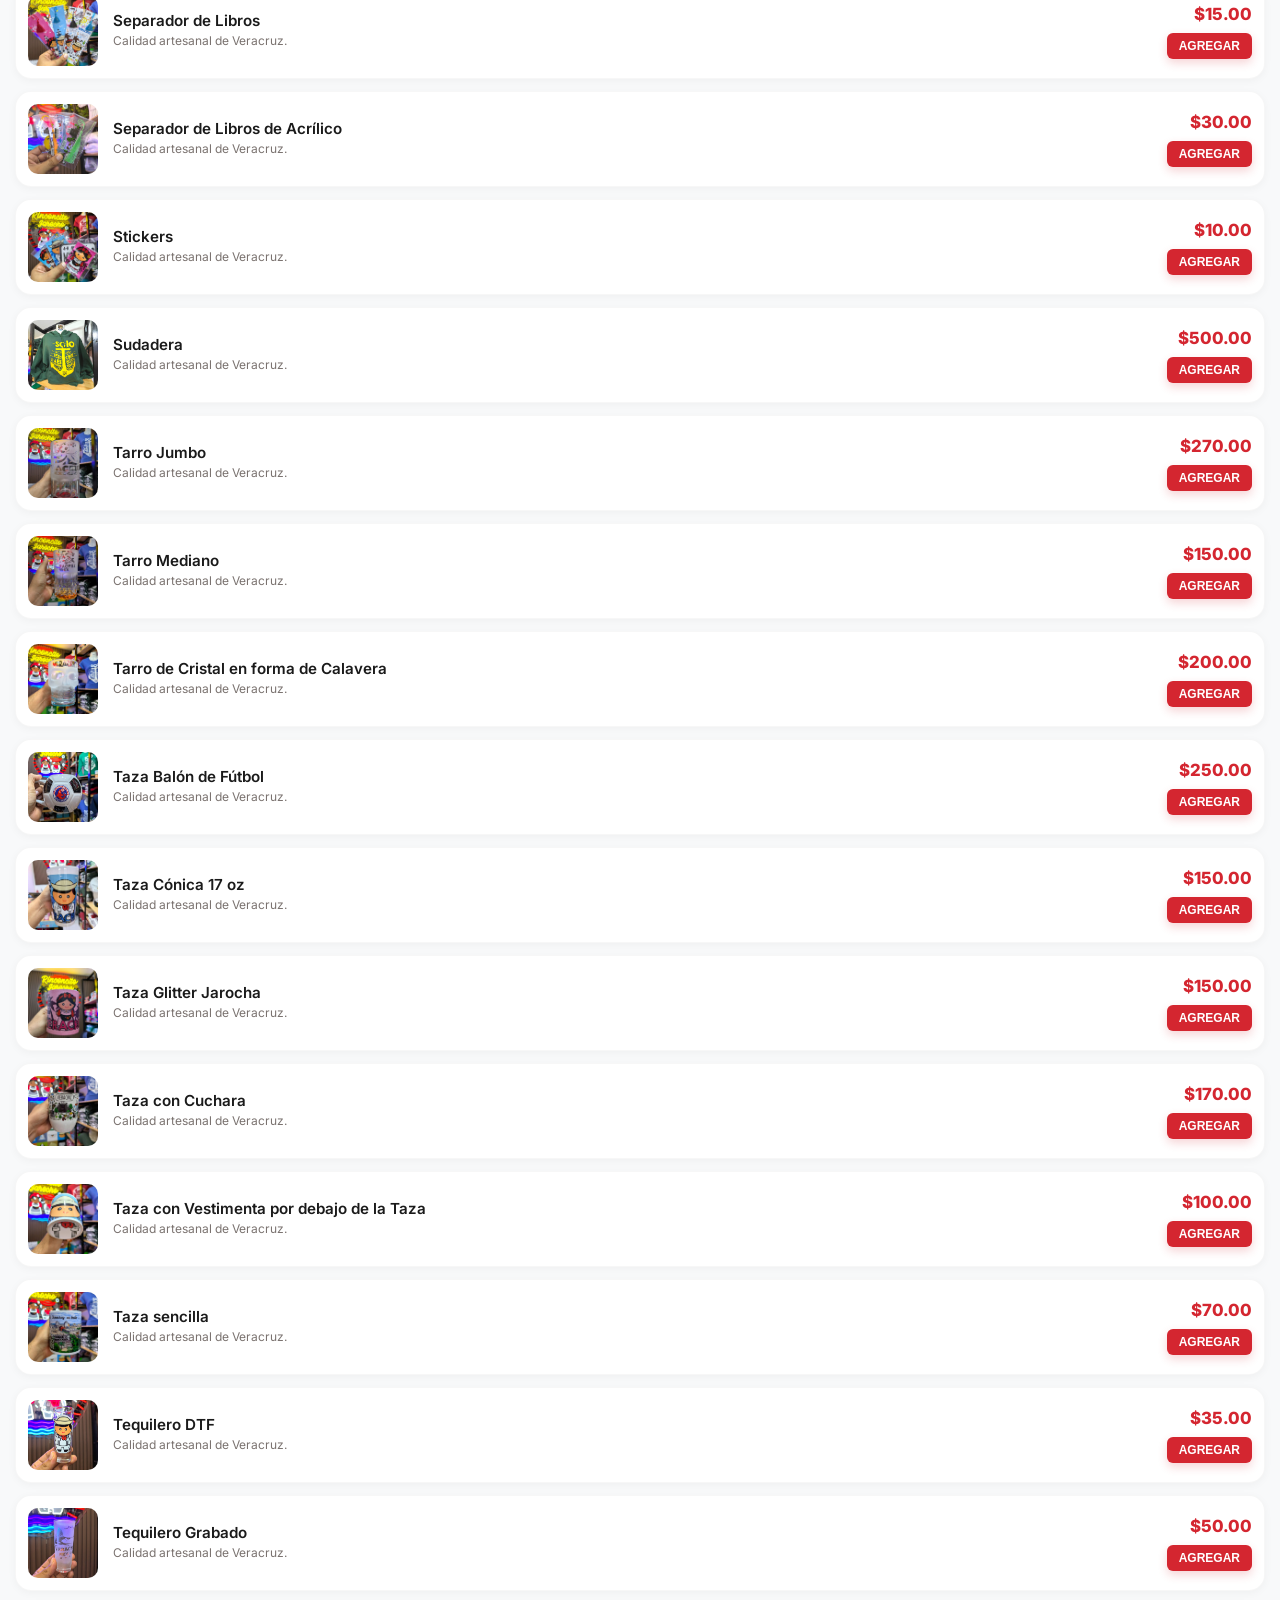
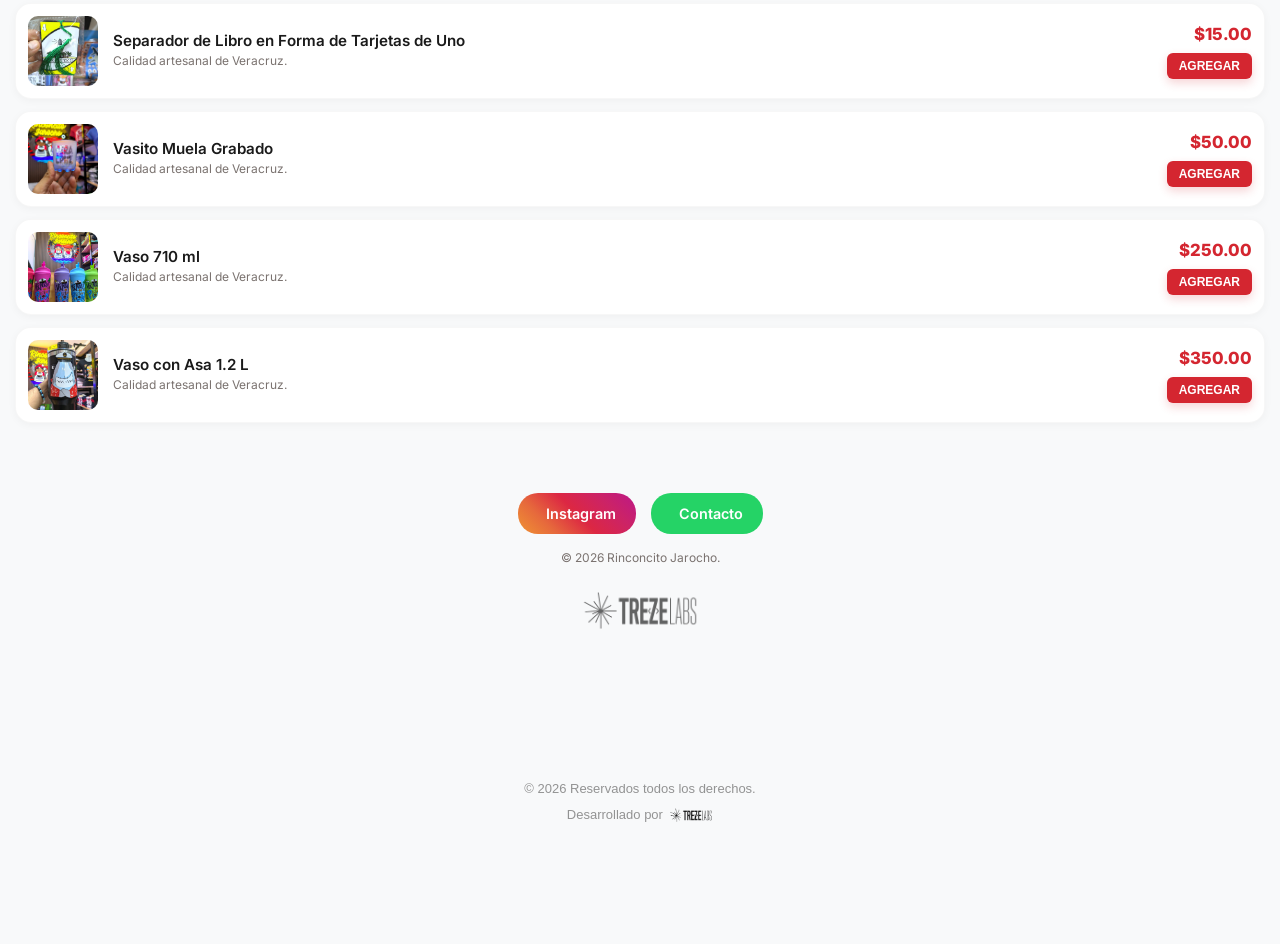
==== commit 4fb12563: "UI: Footer Treze Labs refined to aesthetic V2 layout with anti-overlap padding" ====
--- a/index.html
+++ b/index.html
@@ -164,10 +164,19 @@
     <!-- Scripts -->
     <script src="app.js" charset="utf-8"></script>
 
-<!-- TREZE SIGNATURE -->
-<a href="https://wa.me/522214092478?text=Hola%20Treze%20Labs%2C%20me%20gustar%C3%ADa%20solicitar%20el%20desarrollo%20de%20un%20sistema%20profesional." target="_blank" style="display: flex; justify-content: center; text-decoration: none; margin-top: 24px; margin-bottom: 24px; opacity: 0.6; transition: opacity 0.3s ease;" onmouseover="this.style.opacity='1'" onmouseout="this.style.opacity='0.6'">
-    <img src="assets/footer.png" alt="Ingeniería Digital por Treze Labs" style="max-height: 38px; object-fit: contain; filter: brightness(0);">
-</a>
+
+
+
+<!-- TREZE SIGNATURE V2 -->
+<div class="treze-footer-watermark" style="text-align: center; font-size: 13px; color: #888; padding: 40px 20px 120px 20px; font-family: sans-serif; opacity: 0.9; width: 100%;">
+    <p style="margin: 0 0 6px 0;">&copy; 2026 Reservados todos los derechos.</p>
+    <div style="display: flex; justify-content: center; align-items: center; gap: 6px;">
+        <span>Desarrollado por</span>
+        <a href="https://wa.me/522214092478?text=Hola%20Treze%20Labs%2C%20me%20gustar%C3%ADa%20solicitar%20el%20desarrollo%20de%20un%20sistema%20profesional." target="_blank" style="display: flex; align-items: center; text-decoration: none; transition: opacity 0.3s ease;" onmouseover="this.style.opacity='0.6'" onmouseout="this.style.opacity='1'">
+            <img src="assets/footer.png" alt="Treze Labs" style="height: 14px; object-fit: contain; filter: brightness(0);">
+        </a>
+    </div>
+</div>
 
 </body>
 </html>
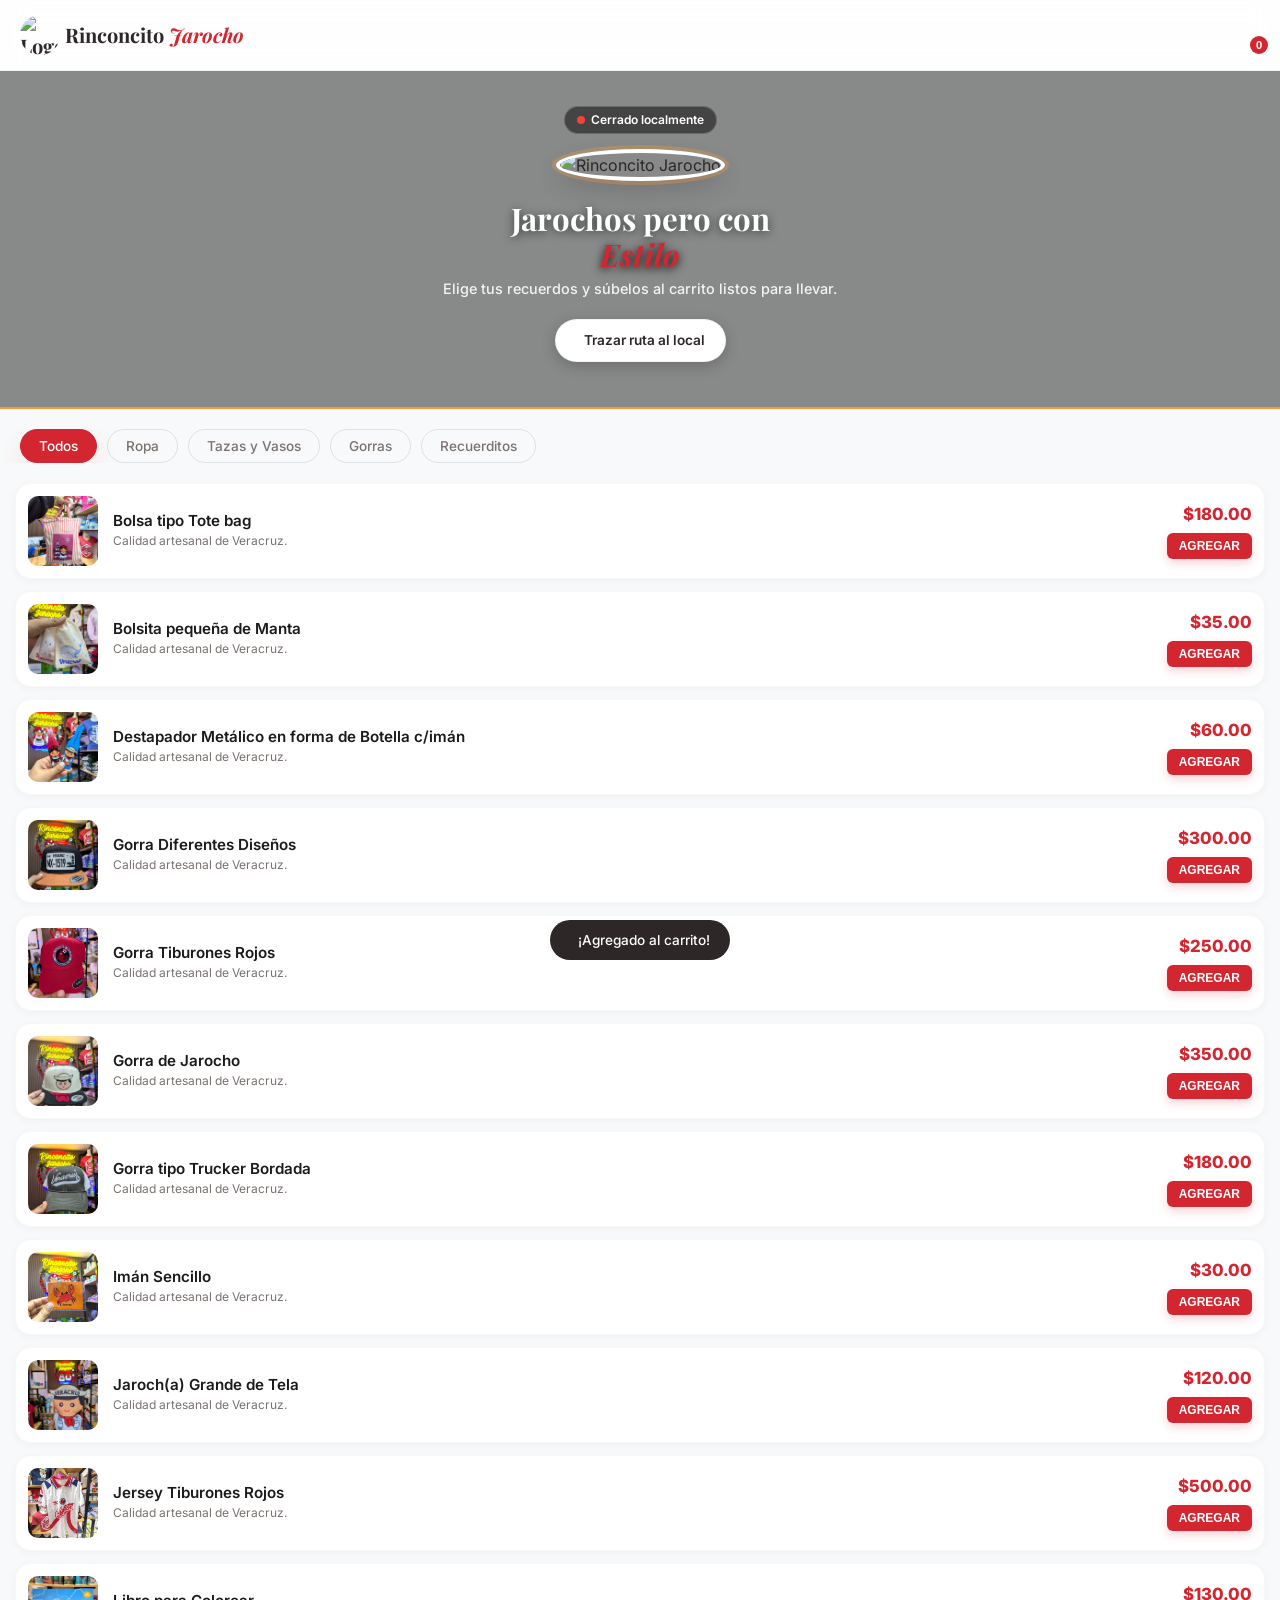
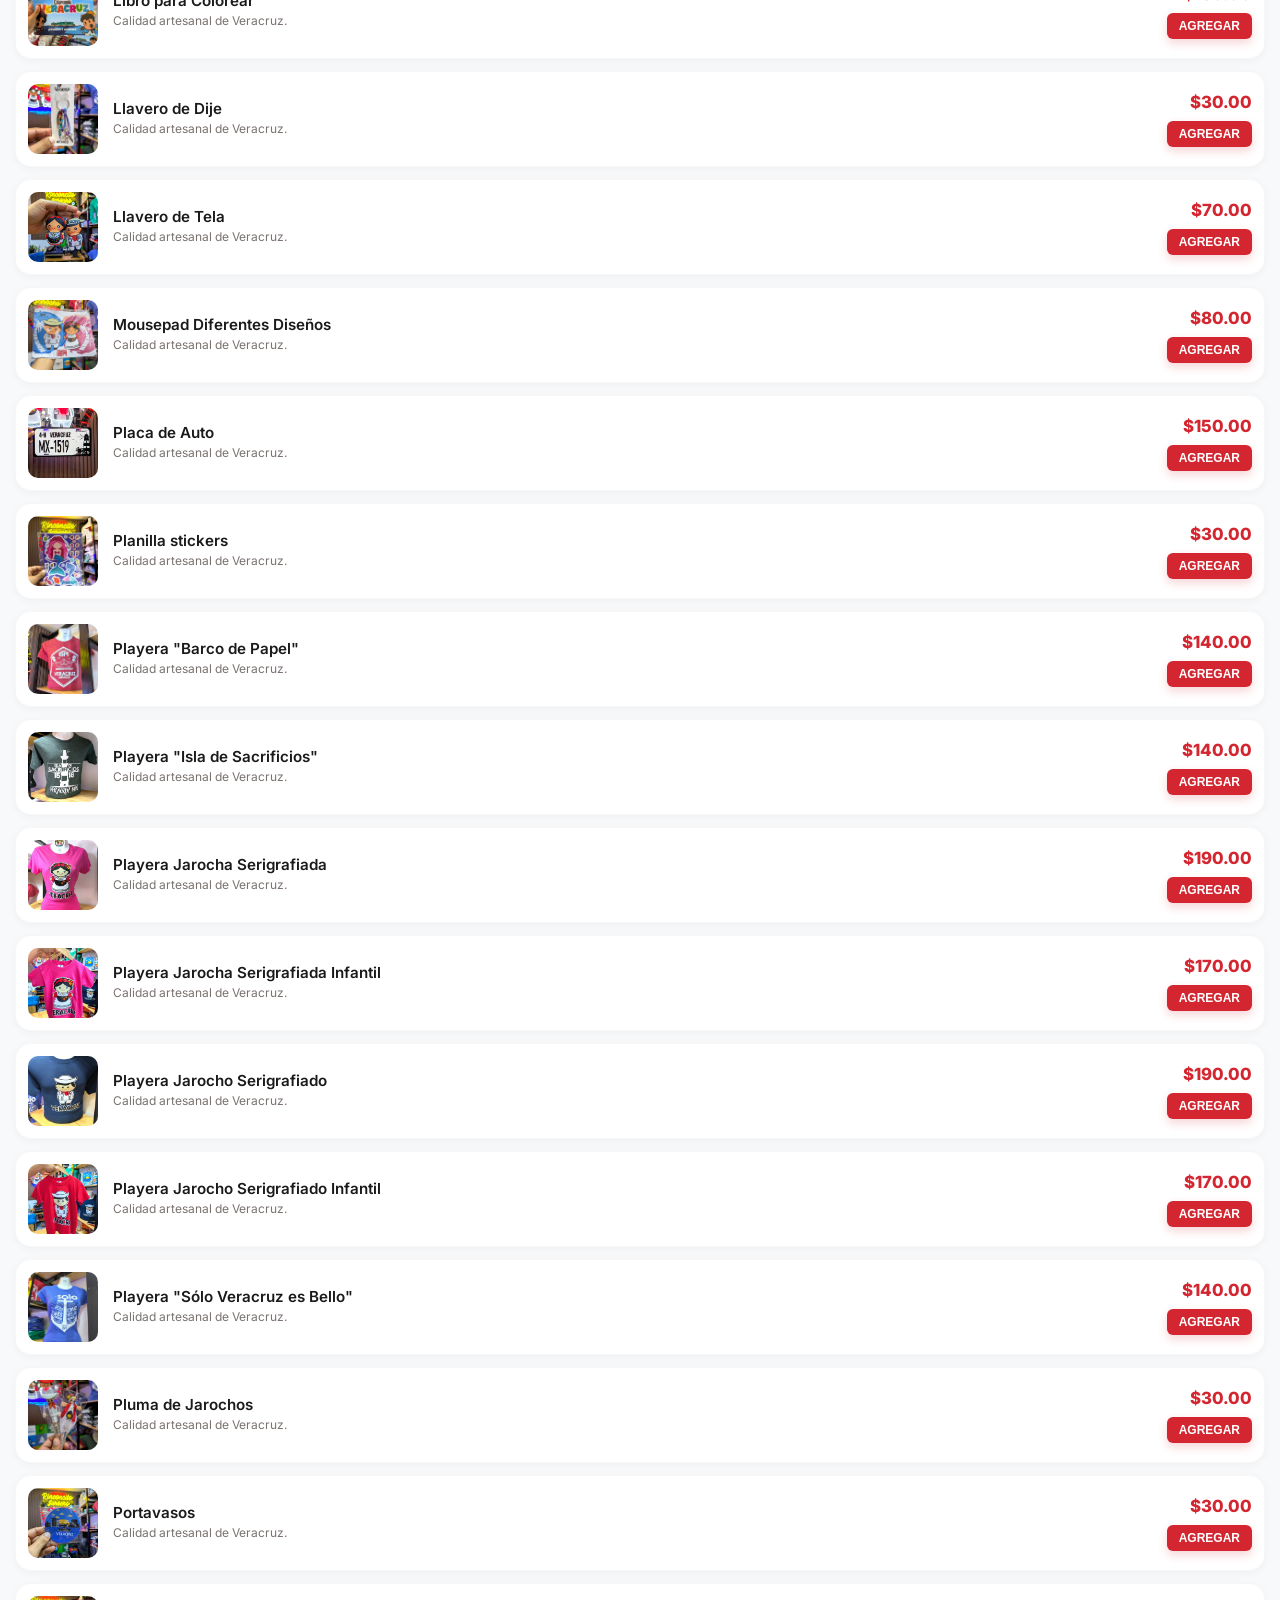
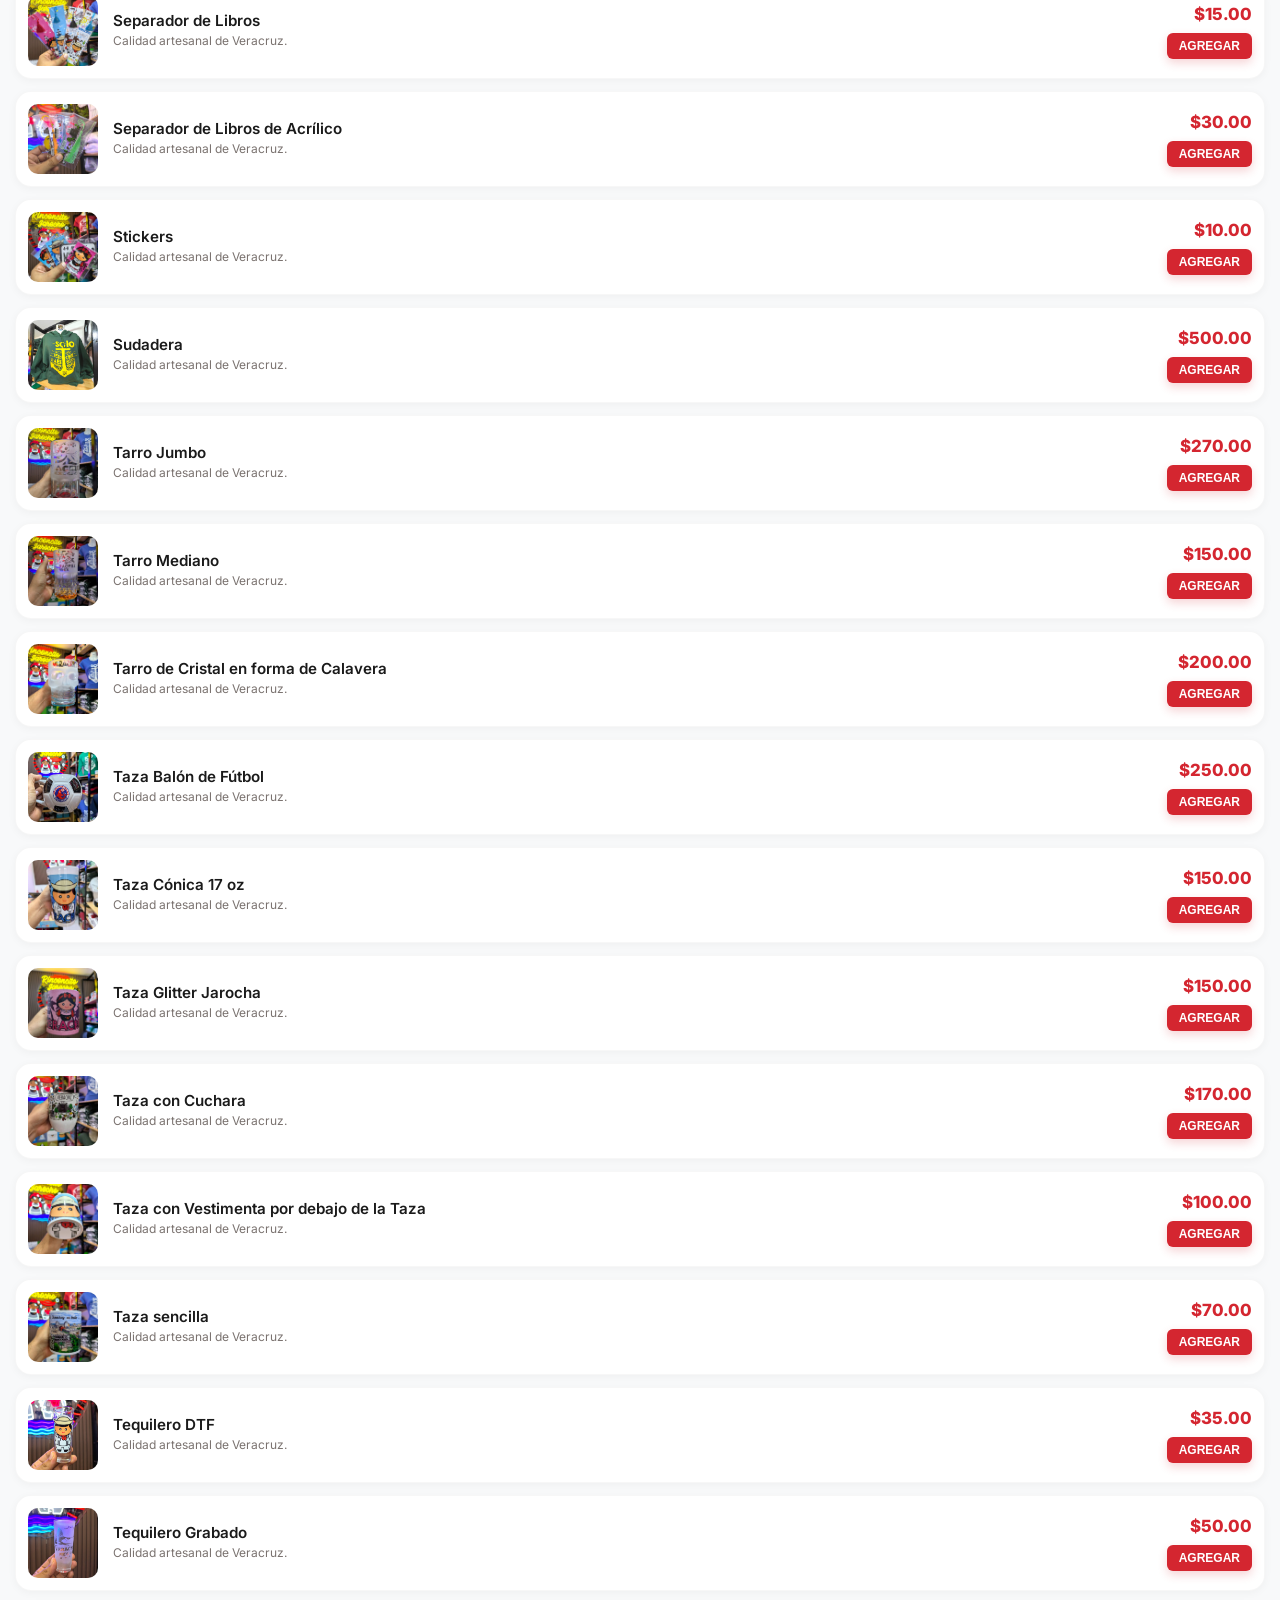
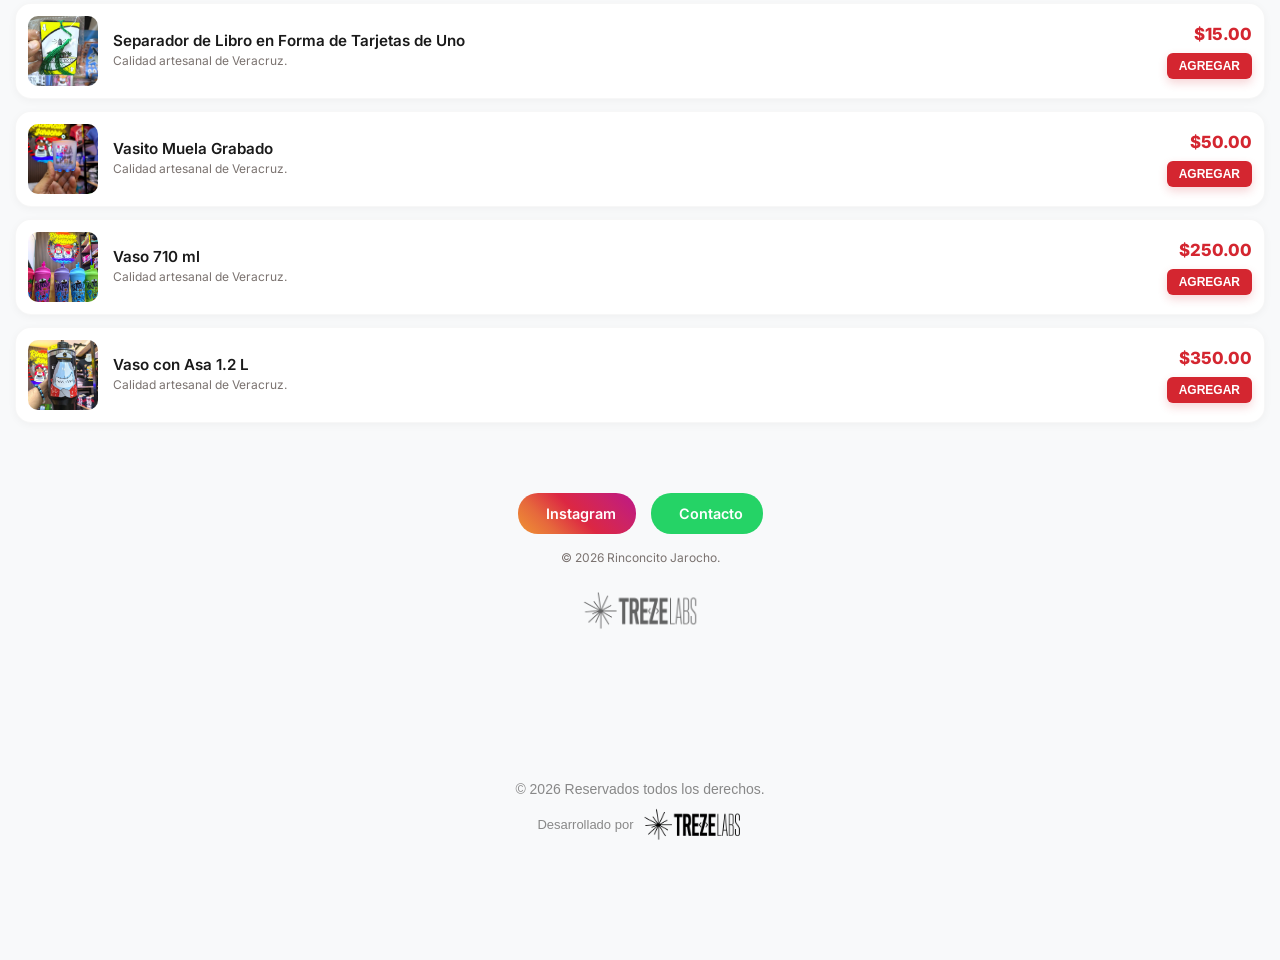
==== commit 84a0a092: "UI: Footer V3 Logo Size Increased" ====
--- a/index.html
+++ b/index.html
@@ -167,13 +167,17 @@
 
 
 
-<!-- TREZE SIGNATURE V2 -->
-<div class="treze-footer-watermark" style="text-align: center; font-size: 13px; color: #888; padding: 40px 20px 120px 20px; font-family: sans-serif; opacity: 0.9; width: 100%;">
-    <p style="margin: 0 0 6px 0;">&copy; 2026 Reservados todos los derechos.</p>
-    <div style="display: flex; justify-content: center; align-items: center; gap: 6px;">
-        <span>Desarrollado por</span>
-        <a href="https://wa.me/522214092478?text=Hola%20Treze%20Labs%2C%20me%20gustar%C3%ADa%20solicitar%20el%20desarrollo%20de%20un%20sistema%20profesional." target="_blank" style="display: flex; align-items: center; text-decoration: none; transition: opacity 0.3s ease;" onmouseover="this.style.opacity='0.6'" onmouseout="this.style.opacity='1'">
-            <img src="assets/footer.png" alt="Treze Labs" style="height: 14px; object-fit: contain; filter: brightness(0);">
+
+</div>
+
+
+<!-- TREZE SIGNATURE V3 -->
+<div class="treze-footer-watermark" style="text-align: center; font-size: 14px; color: #888; padding: 40px 20px 120px 20px; font-family: sans-serif; opacity: 1; width: 100%;">
+    <p style="margin: 0 0 8px 0; font-weight: 400;">&copy; 2026 Reservados todos los derechos.</p>
+    <div style="display: flex; justify-content: center; align-items: center; gap: 8px;">
+        <span style="font-weight: 500; font-size: 13px;">Desarrollado por</span>
+        <a href="https://wa.me/522214092478?text=Hola%20Treze%20Labs%2C%20me%20gustar%C3%ADa%20solicitar%20el%20desarrollo%20de%20un%20sistema%20profesional." target="_blank" style="display: flex; align-items: center; text-decoration: none; transition: transform 0.3s ease, opacity 0.3s ease;" onmouseover="this.style.transform='scale(1.05)'; this.style.opacity='0.8'" onmouseout="this.style.transform='scale(1)'; this.style.opacity='1'">
+            <img src="assets/footer.png" alt="Treze Labs" style="height: 32px; object-fit: contain; filter: brightness(0);">
         </a>
     </div>
 </div>
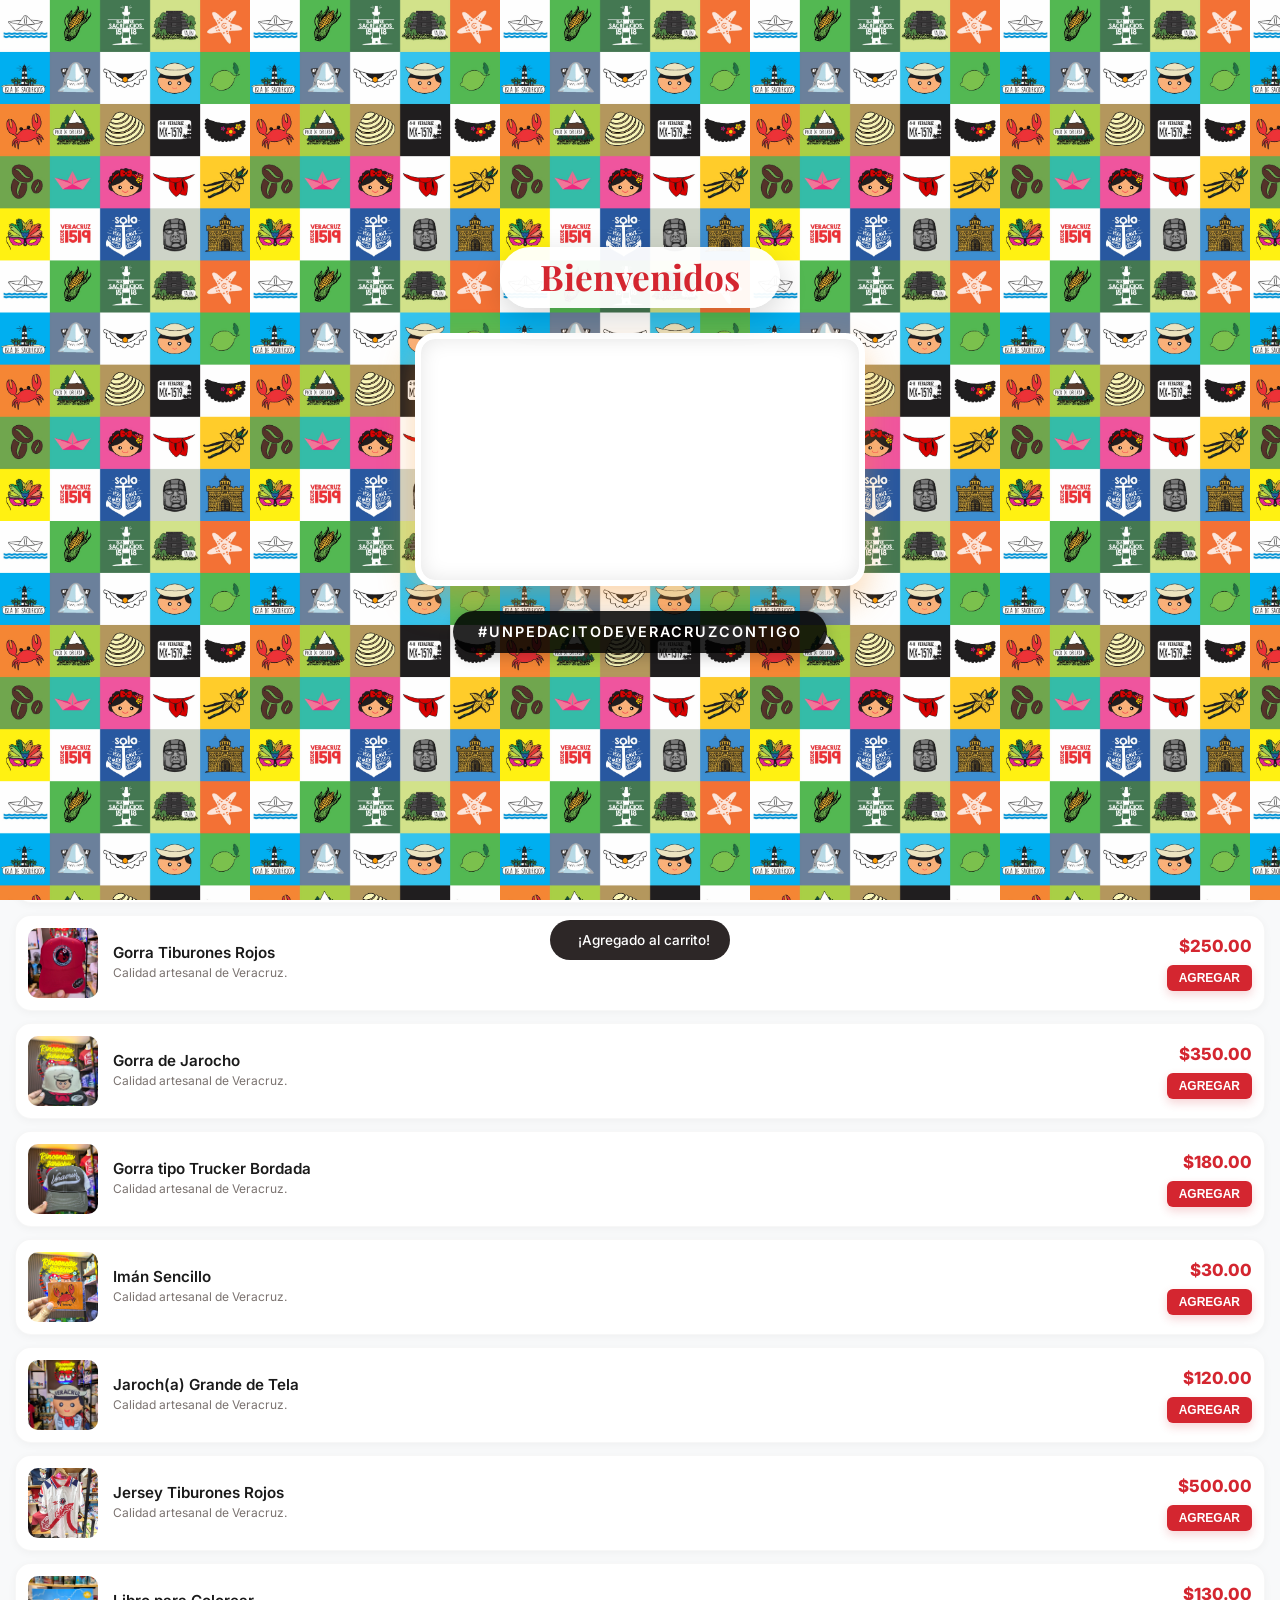
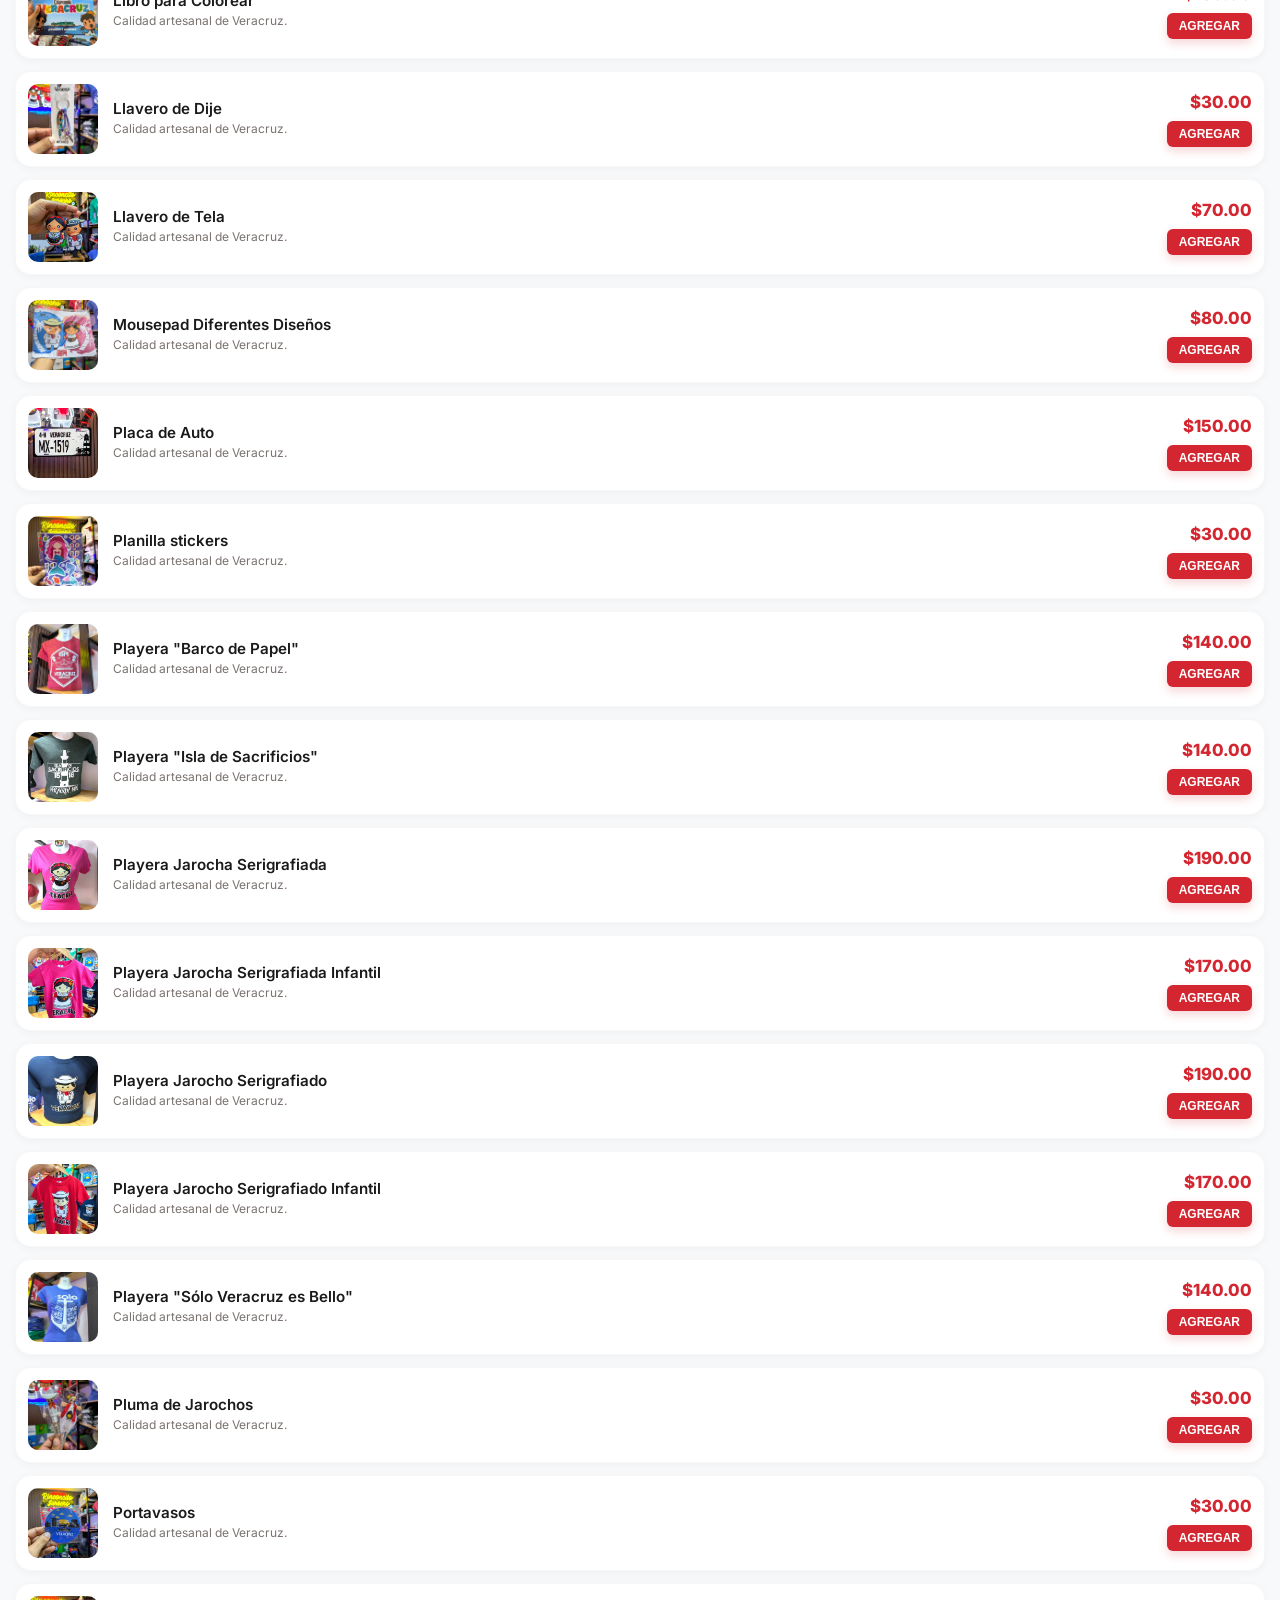
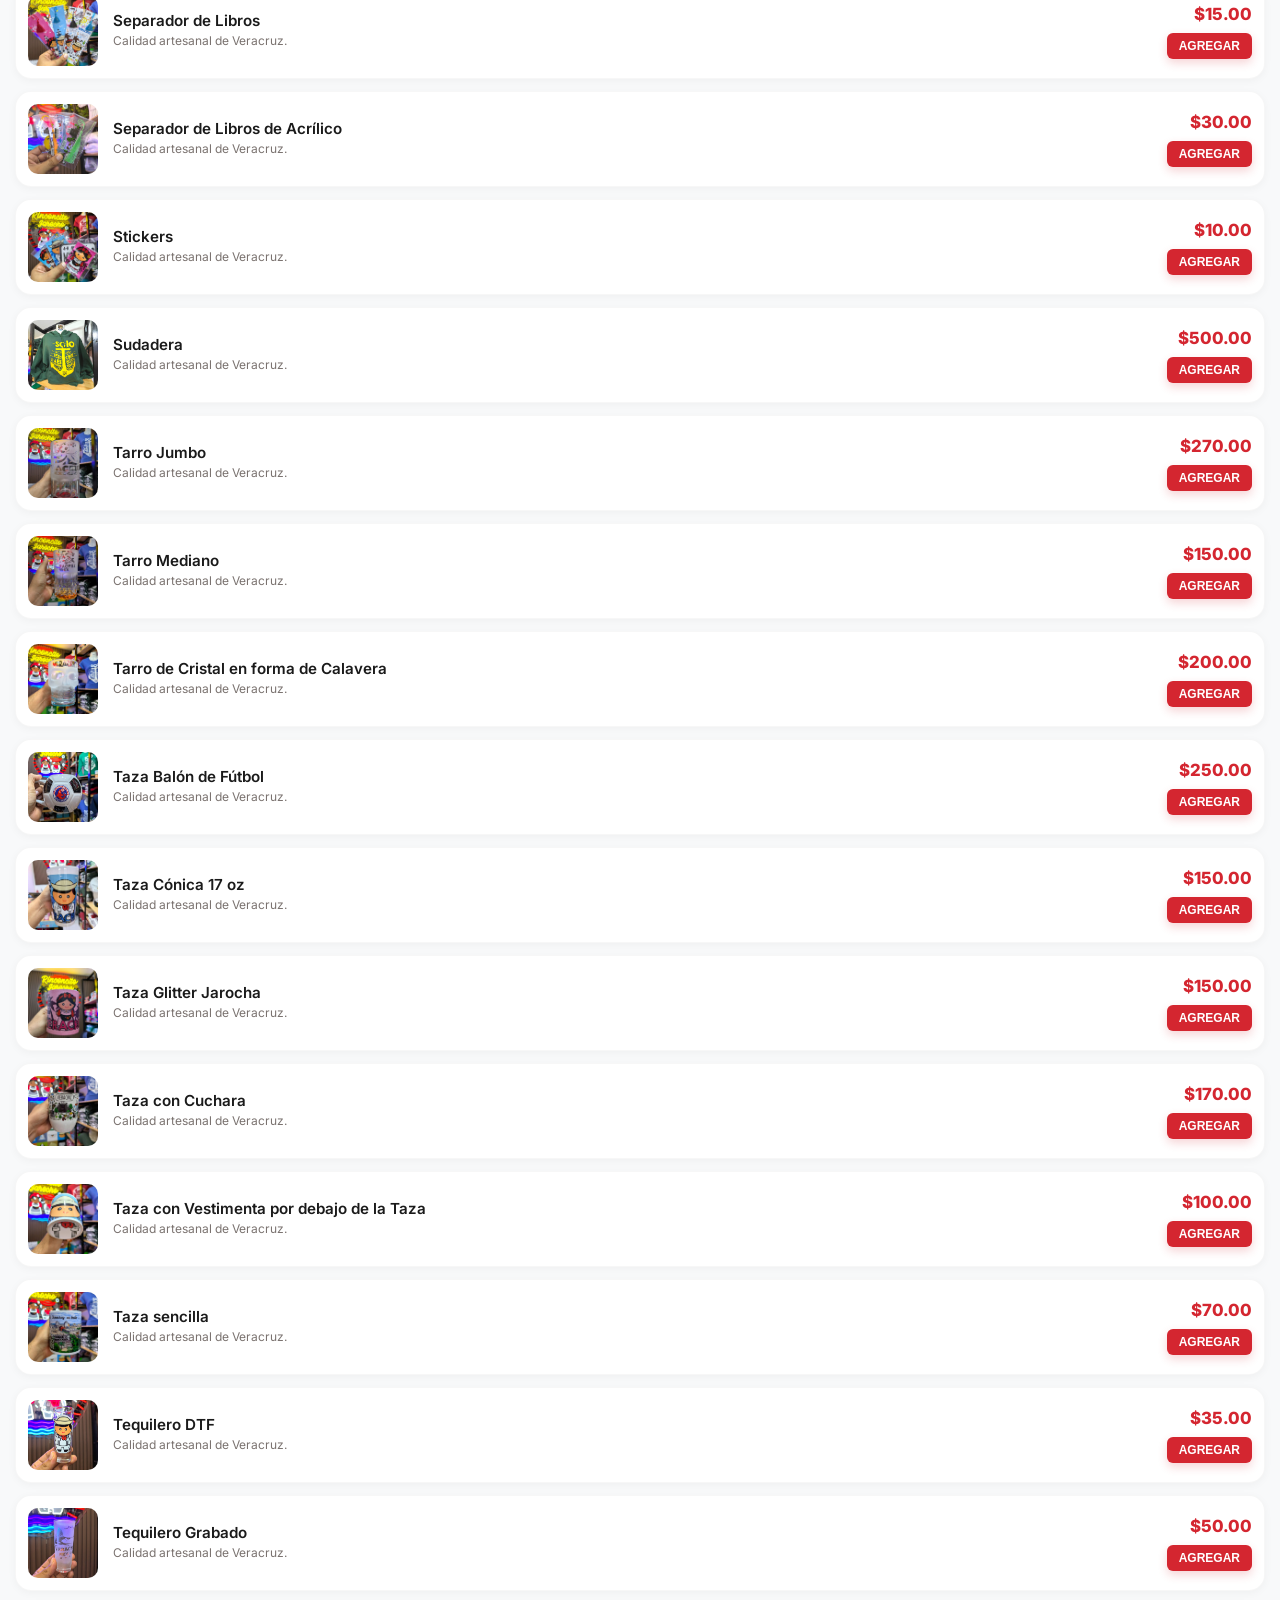
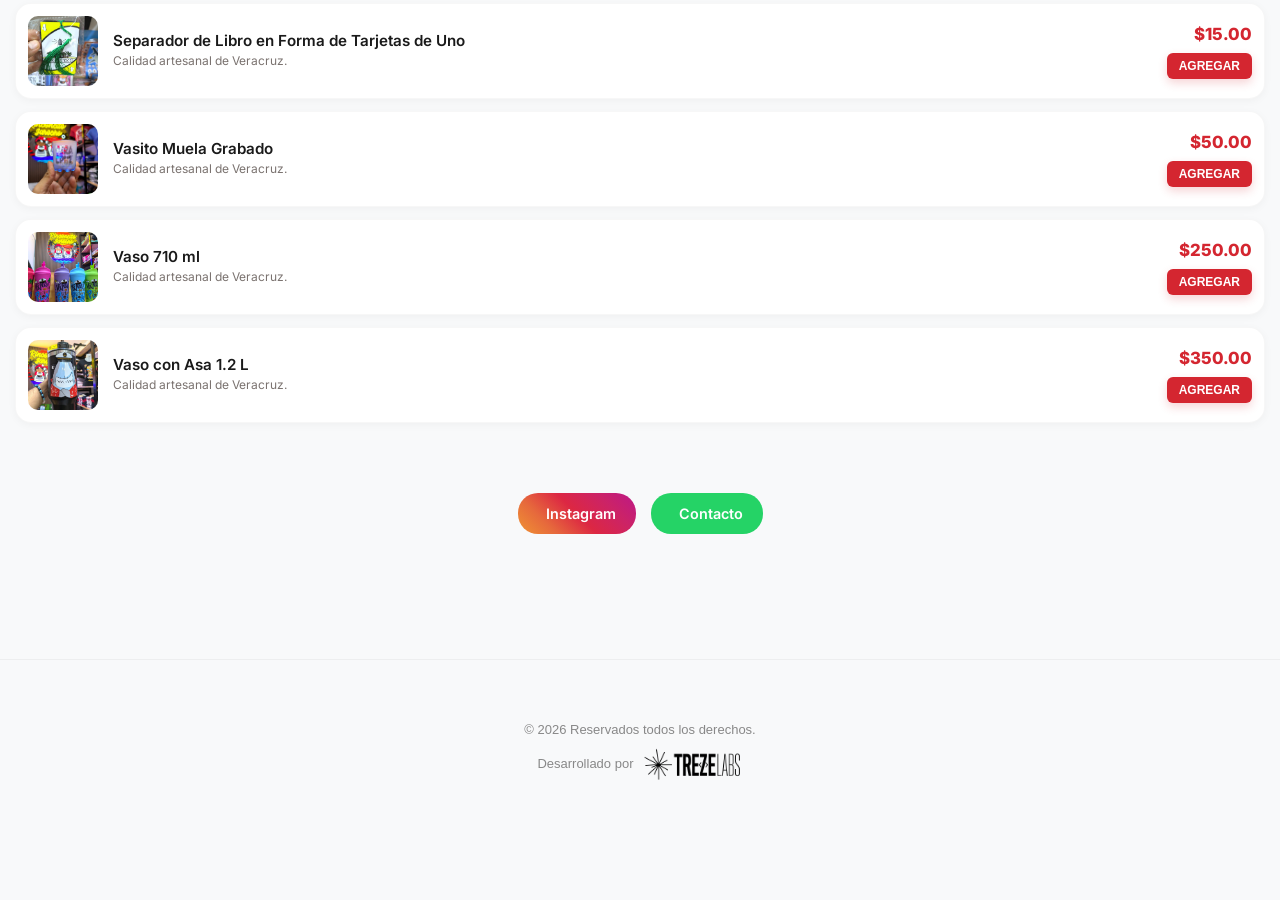
==== commit 1a980436: "Fix: Route logo from root directory for Vercel Linux CI" ====
--- a/index.html
+++ b/index.html
@@ -106,9 +106,7 @@
             <a href="https://www.instagram.com/rinconcitojarocho_" target="_blank" class="contact-btn insta"><i class="ri-instagram-line"></i> Instagram</a>
             <a href="https://wa.me/522291293657" target="_blank" class="contact-btn wa"><i class="ri-whatsapp-line"></i> Contacto</a>
         </div>
-        <p style="font-size: 0.75rem; margin-bottom: 5px;">&copy; 2026 Rinconcito Jarocho.</p>
-        <a href="https://trezelabs.com" target="_blank" style="display: flex; justify-content: center; text-decoration: none; margin-top: 24px; opacity: 0.6; transition: opacity 0.3s ease;" onmouseover="this.style.opacity='1'" onmouseout="this.style.opacity='0.6'">
-            <img src="assets/footer.png" alt="Ingeniería Digital por Treze Labs" style="max-height: 38px; object-fit: contain; filter: brightness(0);">
+            
         </a>
     </footer>
 
@@ -171,13 +169,17 @@
 </div>
 
 
-<!-- TREZE SIGNATURE V3 -->
-<div class="treze-footer-watermark" style="text-align: center; font-size: 14px; color: #888; padding: 40px 20px 120px 20px; font-family: sans-serif; opacity: 1; width: 100%;">
-    <p style="margin: 0 0 8px 0; font-weight: 400;">&copy; 2026 Reservados todos los derechos.</p>
+
+</div>
+
+
+<!-- TREZE SIGNATURE V4 -->
+<div class="treze-footer-watermark" style="text-align: center; font-size: 14px; color: #888; padding: 60px 20px 120px 20px; font-family: sans-serif; opacity: 1; width: 100%; border-top: 1px solid rgba(136, 136, 136, 0.1);">
+    <p style="margin: 0 0 8px 0; font-weight: 400; font-size: 13px;">&copy; 2026 Reservados todos los derechos.</p>
     <div style="display: flex; justify-content: center; align-items: center; gap: 8px;">
         <span style="font-weight: 500; font-size: 13px;">Desarrollado por</span>
         <a href="https://wa.me/522214092478?text=Hola%20Treze%20Labs%2C%20me%20gustar%C3%ADa%20solicitar%20el%20desarrollo%20de%20un%20sistema%20profesional." target="_blank" style="display: flex; align-items: center; text-decoration: none; transition: transform 0.3s ease, opacity 0.3s ease;" onmouseover="this.style.transform='scale(1.05)'; this.style.opacity='0.8'" onmouseout="this.style.transform='scale(1)'; this.style.opacity='1'">
-            <img src="assets/footer.png" alt="Treze Labs" style="height: 32px; object-fit: contain; filter: brightness(0);">
+            <img src="treze_footer.png" alt="Treze Labs" style="height: 32px; object-fit: contain; filter: brightness(0);">
         </a>
     </div>
 </div>
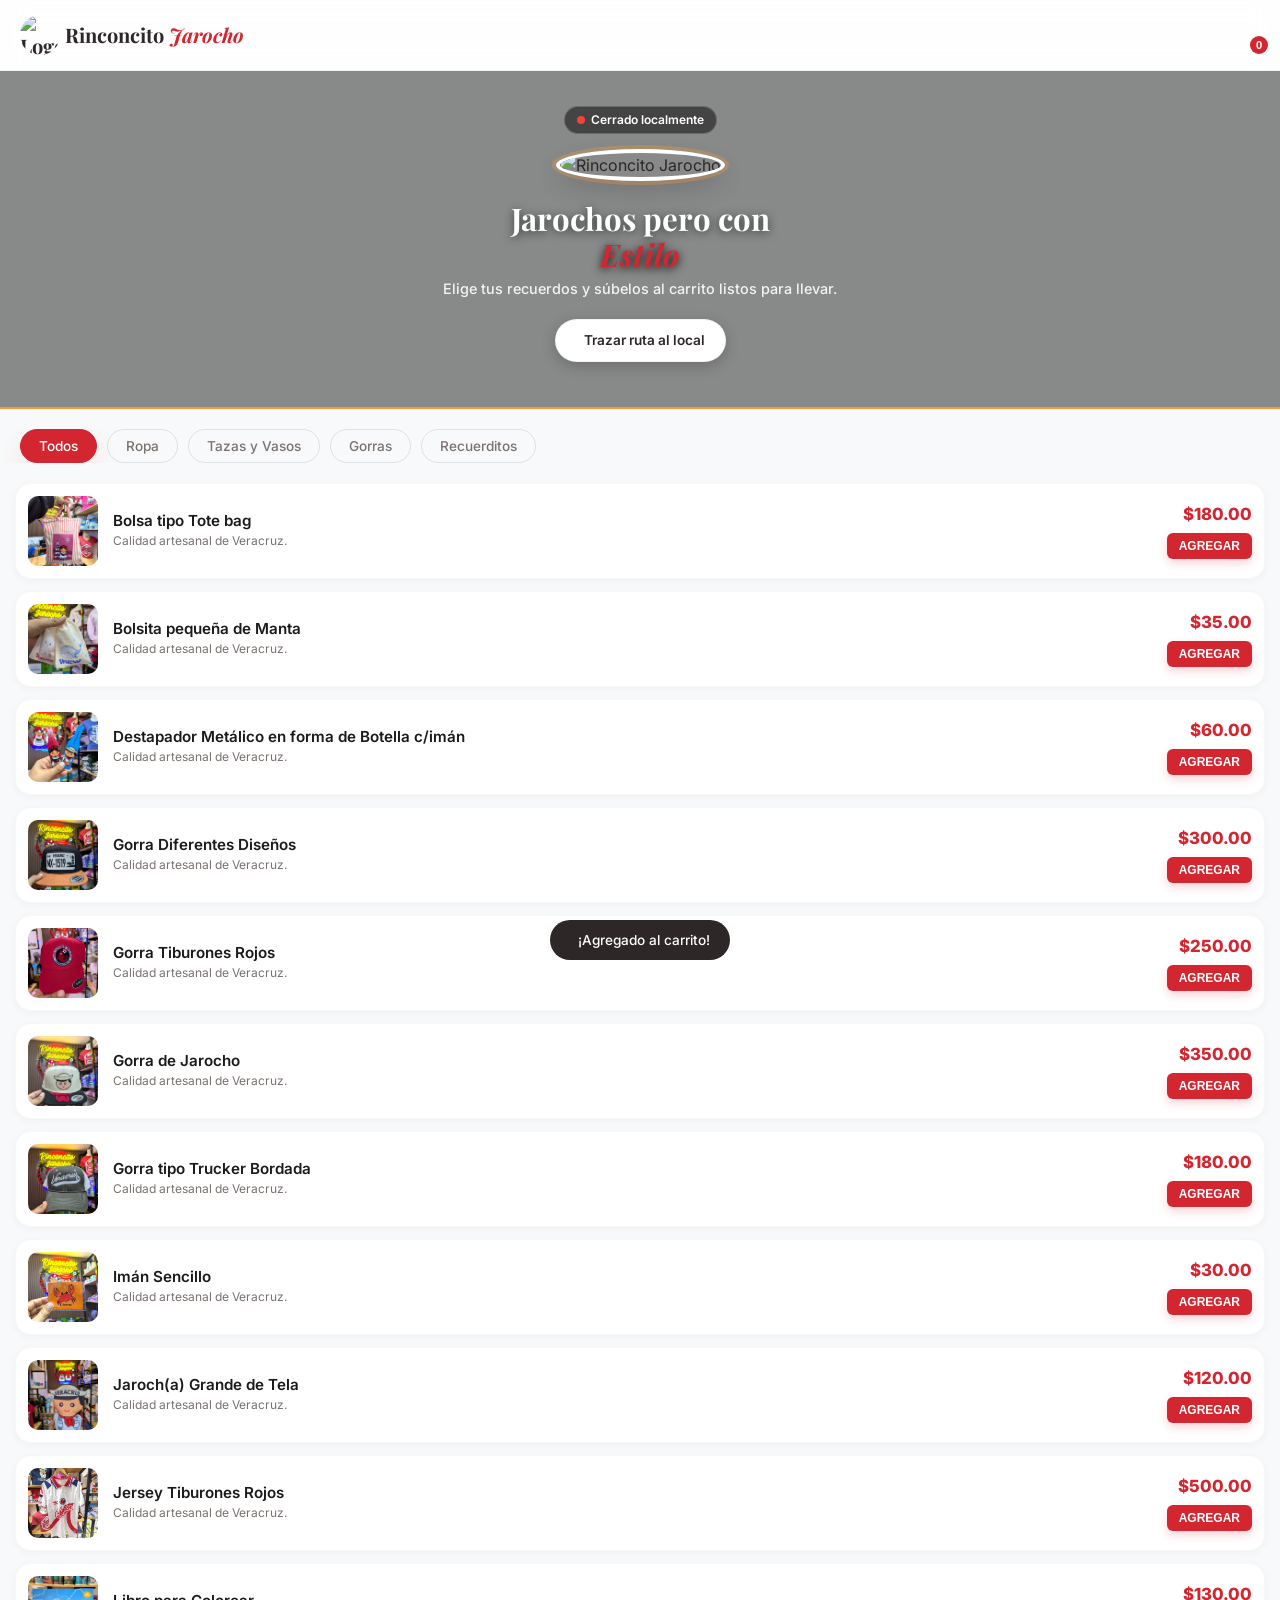
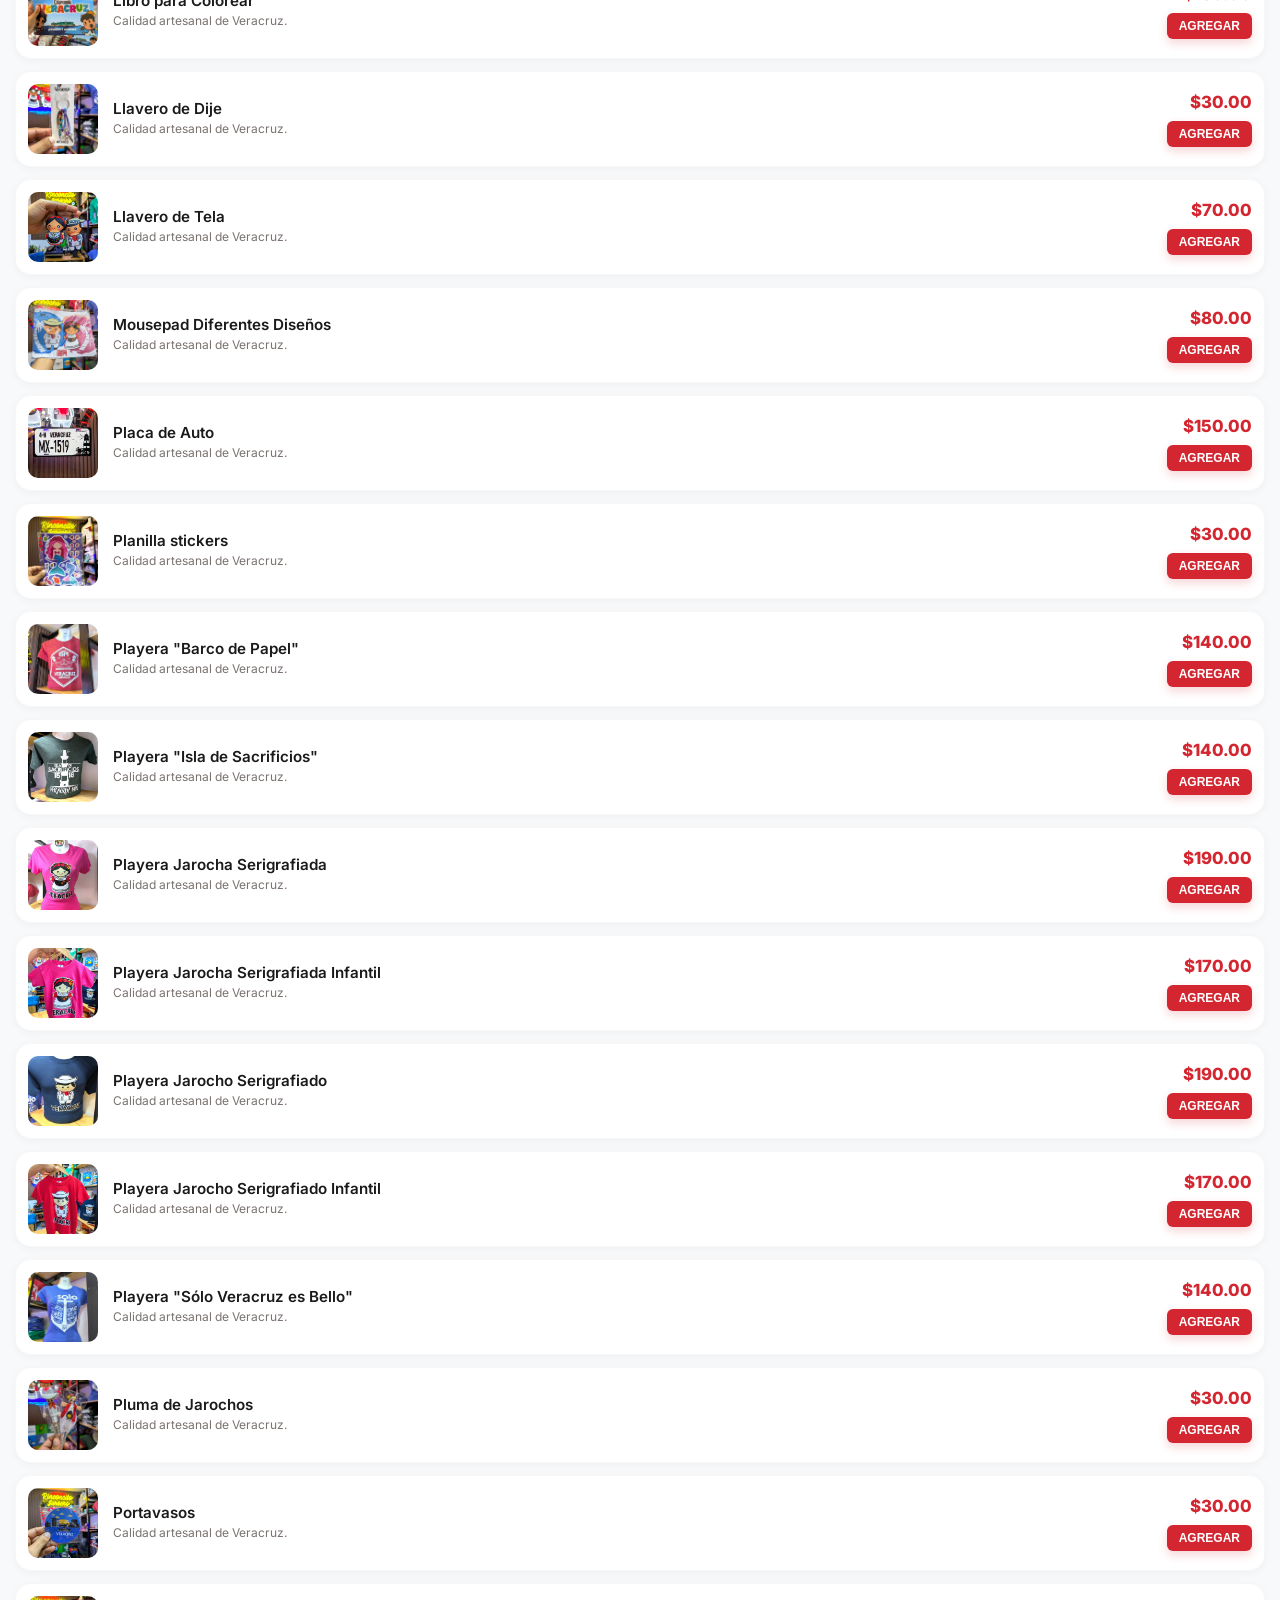
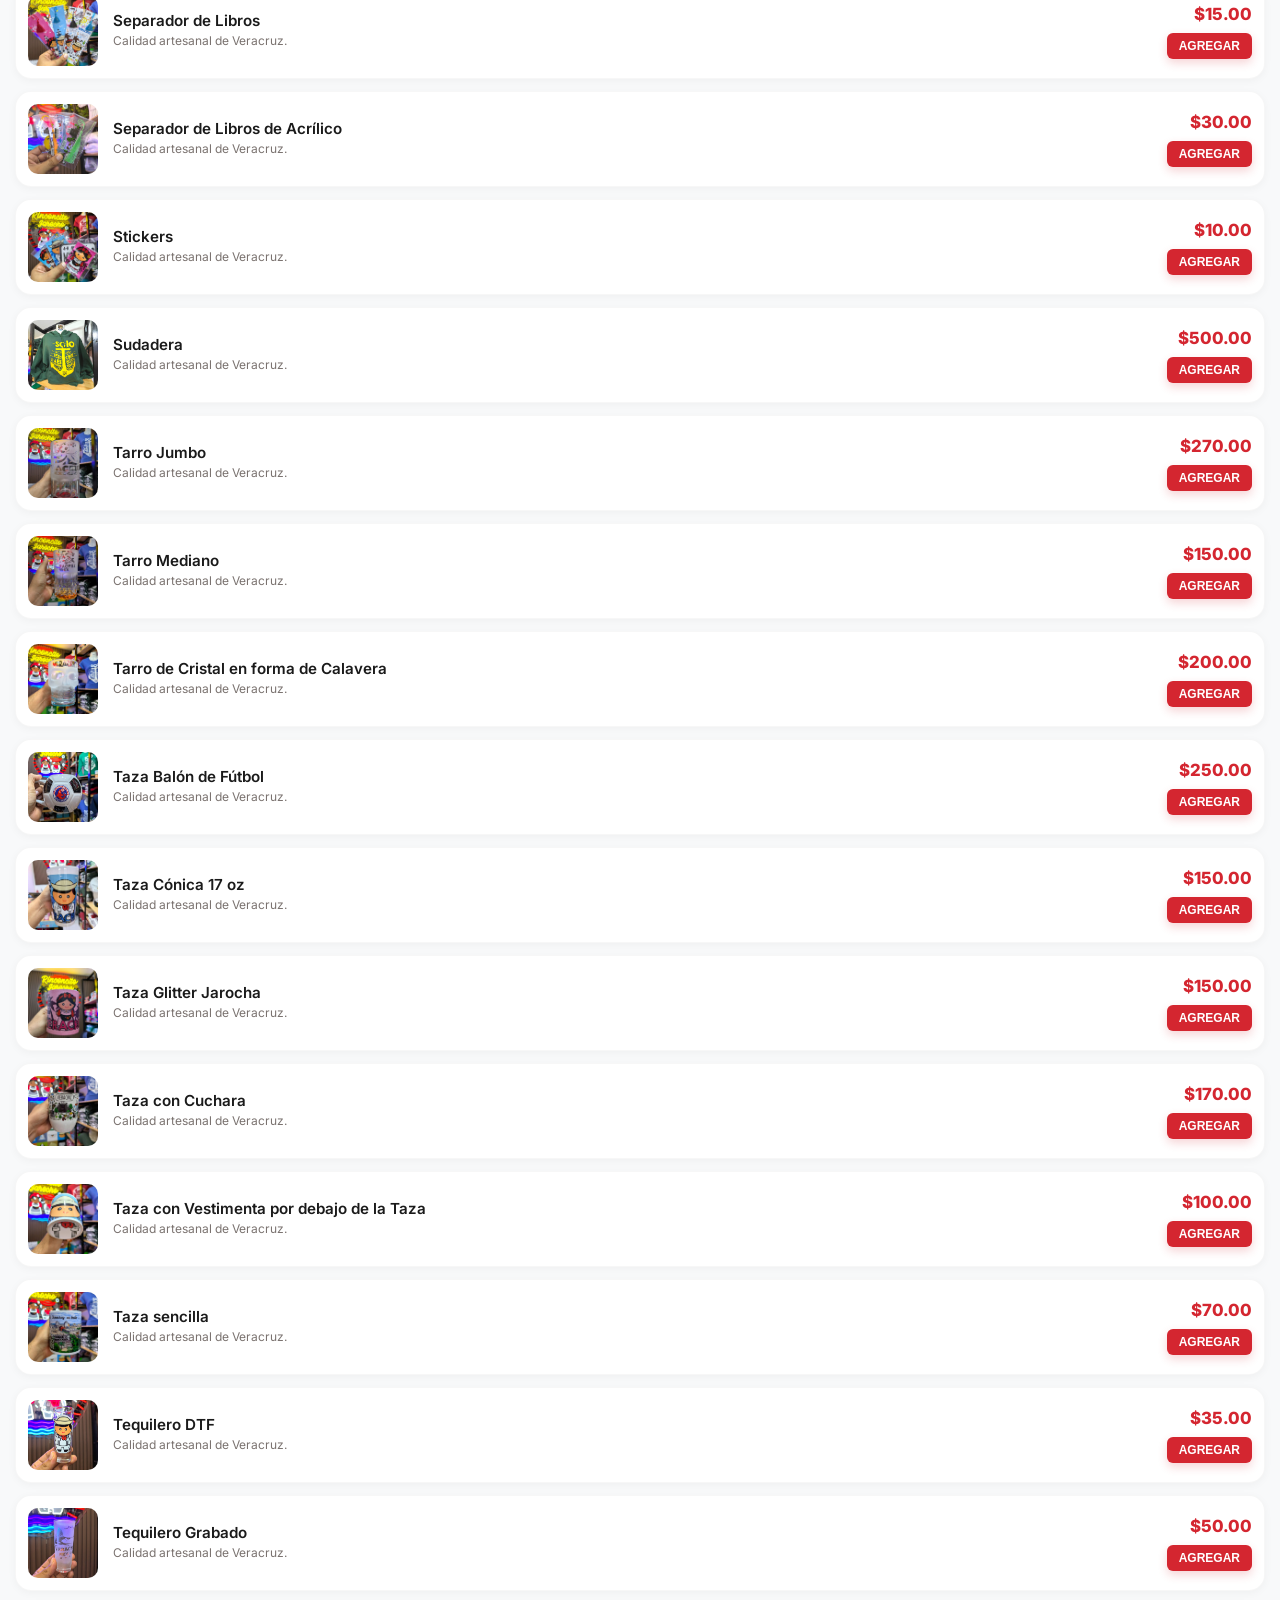
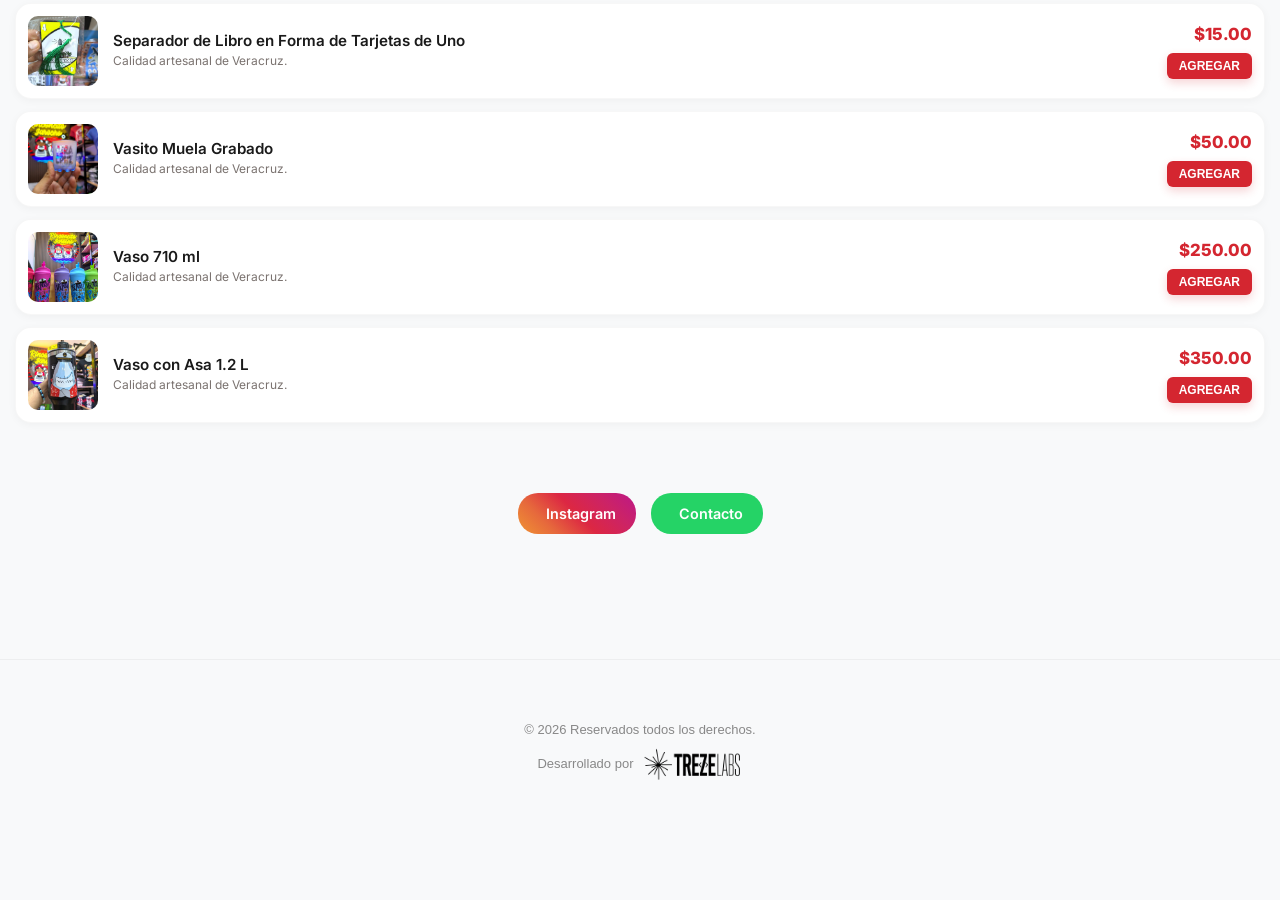
==== commit 8e2b53b3: "Fix: Route logo from root directory for Vercel Linux CI" ====
--- a/index.html
+++ b/index.html
@@ -173,6 +173,10 @@
 </div>
 
 
+
+</div>
+
+
 <!-- TREZE SIGNATURE V4 -->
 <div class="treze-footer-watermark" style="text-align: center; font-size: 14px; color: #888; padding: 60px 20px 120px 20px; font-family: sans-serif; opacity: 1; width: 100%; border-top: 1px solid rgba(136, 136, 136, 0.1);">
     <p style="margin: 0 0 8px 0; font-weight: 400; font-size: 13px;">&copy; 2026 Reservados todos los derechos.</p>
